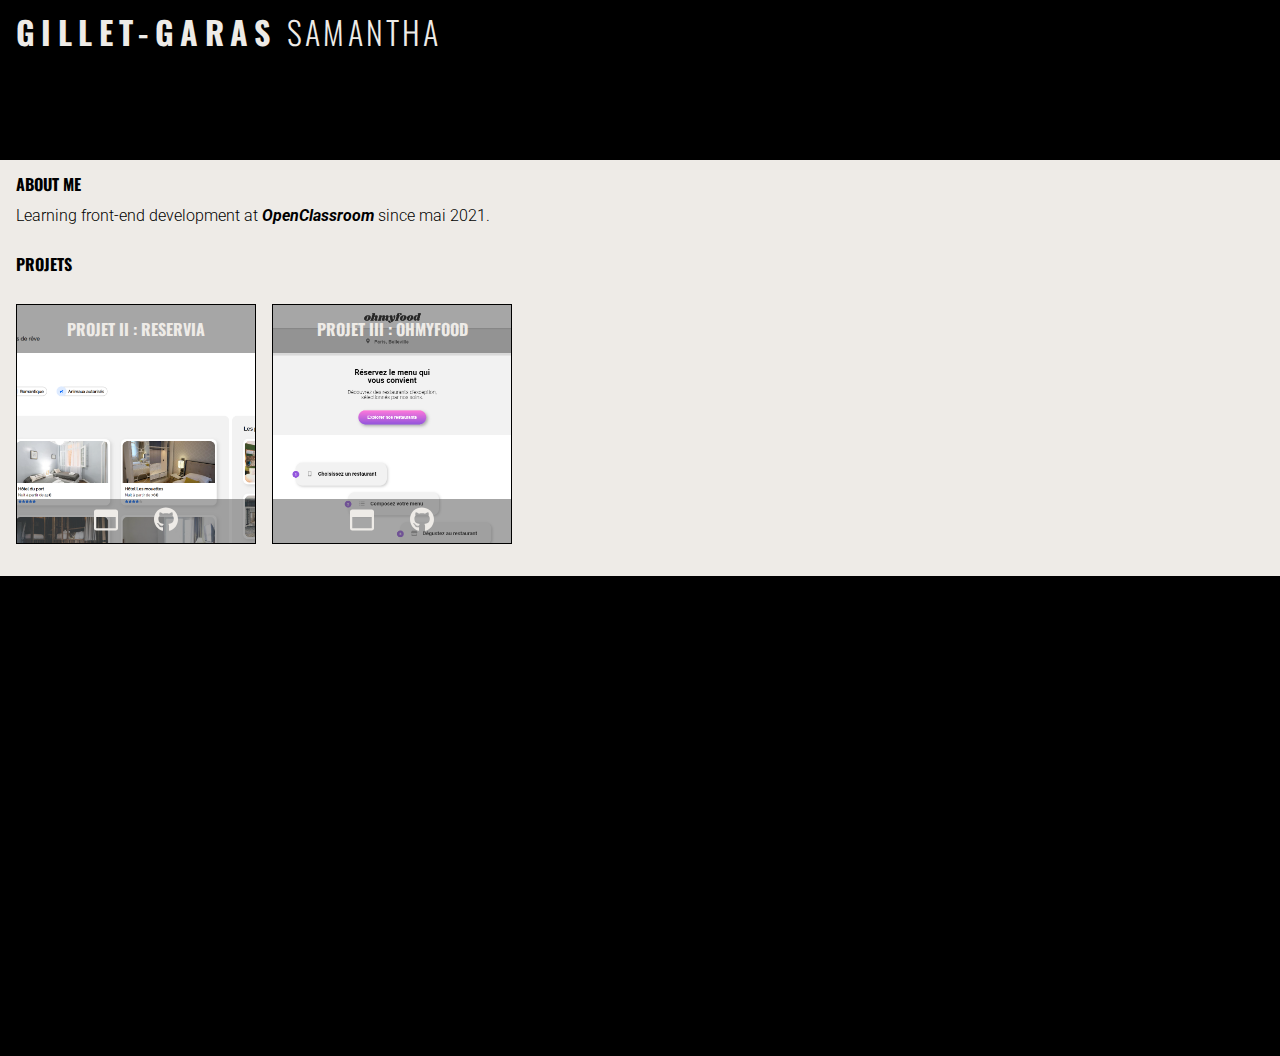
==== index.html @ d6bd5cc9 "beautify" ====
<!DOCTYPE html>
<html lang="en" dir="ltr">

<head>
  <meta charset="utf-8">
  <meta name='theme-color' content='grey' />
  <meta name='viewport' content='width=device-width, initial-scale=1.0' />

  <meta name='keywords' content='front-end, developeur' />
  <meta name='description' content='portfolio' />
  <meta name='author' content='Gillet-Garas Samantha' />

  <link rel='stylesheet' href='css/reset.css' />
  <link rel='stylesheet' href='css/index.css' />
  <link rel='stylesheet' href='css/media-queries.css' />

  <link
    href="https://fonts.googleapis.com/css2?family=Oswald:wght@200;300;400;500;600;700&family=Roboto:ital,wght@0,100;0,300;0,400;0,500;0,700;0,900;1,100;1,300;1,400;1,500;1,700;1,900&display=swap"
    rel="stylesheet">

  <link rel='icon' type='image/svg' href='images/icons/moon-regular.svg' />

  <title>Gillet-Garas Samantha</title>

</head>

<body>
  <header>
    <h1><strong>Gillet-Garas</strong> Samantha</h1>
    <p></p>
  </header>

  <main>
    <h2></h2>
    <section class="about">
      <h3>About me</h3>
      <p>
        Learning front-end development at <a href="https://openclassrooms.com">OpenClassroom</a> since mai 2021.
      </p>

    </section>

    <section class="show">
      <h3>Projets</h3>

      <article class="project">
        <figure class="project__card" id="project2">
          <h4>Projet II : Reservia</h4>
          <img src="images/screenshots/reservia.png" alt="website illustration">
          <figcaption>

            <a href="https://thecatisonthemoon.github.io/GilletGarasSamantha_2_25032021/">

              <!-- SVG page -->
              <svg aria-hidden="true" focusable="false" data-prefix="far" data-icon="window-maximize"
                class="svg-inline--fa fa-window-maximize fa-w-16" role="img" xmlns="http://www.w3.org/2000/svg"
                viewBox="0 0 512 512">
                <path fill="#EEEBE7"
                  d="M464 32H48C21.5 32 0 53.5 0 80v352c0 26.5 21.5 48 48 48h416c26.5 0 48-21.5 48-48V80c0-26.5-21.5-48-48-48zm0 394c0 3.3-2.7 6-6 6H54c-3.3 0-6-2.7-6-6V192h416v234z">
                </path>
              </svg>
            </a>

            <a href="https://github.com/TheCatIsOnTheMoon/GilletGarasSamantha_2_25032021">

              <!-- SVG github -->
              <svg aria-hidden="true" focusable="false" data-prefix="fab" data-icon="github"
                class="svg-inline--fa fa-github fa-w-16" role="img" xmlns="http://www.w3.org/2000/svg"
                viewBox="0 0 496 512">
                <path fill="#EEEBE7"
                  d="M165.9 397.4c0 2-2.3 3.6-5.2 3.6-3.3.3-5.6-1.3-5.6-3.6 0-2 2.3-3.6 5.2-3.6 3-.3 5.6 1.3 5.6 3.6zm-31.1-4.5c-.7 2 1.3 4.3 4.3 4.9 2.6 1 5.6 0 6.2-2s-1.3-4.3-4.3-5.2c-2.6-.7-5.5.3-6.2 2.3zm44.2-1.7c-2.9.7-4.9 2.6-4.6 4.9.3 2 2.9 3.3 5.9 2.6 2.9-.7 4.9-2.6 4.6-4.6-.3-1.9-3-3.2-5.9-2.9zM244.8 8C106.1 8 0 113.3 0 252c0 110.9 69.8 205.8 169.5 239.2 12.8 2.3 17.3-5.6 17.3-12.1 0-6.2-.3-40.4-.3-61.4 0 0-70 15-84.7-29.8 0 0-11.4-29.1-27.8-36.6 0 0-22.9-15.7 1.6-15.4 0 0 24.9 2 38.6 25.8 21.9 38.6 58.6 27.5 72.9 20.9 2.3-16 8.8-27.1 16-33.7-55.9-6.2-112.3-14.3-112.3-110.5 0-27.5 7.6-41.3 23.6-58.9-2.6-6.5-11.1-33.3 2.6-67.9 20.9-6.5 69 27 69 27 20-5.6 41.5-8.5 62.8-8.5s42.8 2.9 62.8 8.5c0 0 48.1-33.6 69-27 13.7 34.7 5.2 61.4 2.6 67.9 16 17.7 25.8 31.5 25.8 58.9 0 96.5-58.9 104.2-114.8 110.5 9.2 7.9 17 22.9 17 46.4 0 33.7-.3 75.4-.3 83.6 0 6.5 4.6 14.4 17.3 12.1C428.2 457.8 496 362.9 496 252 496 113.3 383.5 8 244.8 8zM97.2 352.9c-1.3 1-1 3.3.7 5.2 1.6 1.6 3.9 2.3 5.2 1 1.3-1 1-3.3-.7-5.2-1.6-1.6-3.9-2.3-5.2-1zm-10.8-8.1c-.7 1.3.3 2.9 2.3 3.9 1.6 1 3.6.7 4.3-.7.7-1.3-.3-2.9-2.3-3.9-2-.6-3.6-.3-4.3.7zm32.4 35.6c-1.6 1.3-1 4.3 1.3 6.2 2.3 2.3 5.2 2.6 6.5 1 1.3-1.3.7-4.3-1.3-6.2-2.2-2.3-5.2-2.6-6.5-1zm-11.4-14.7c-1.6 1-1.6 3.6 0 5.9 1.6 2.3 4.3 3.3 5.6 2.3 1.6-1.3 1.6-3.9 0-6.2-1.4-2.3-4-3.3-5.6-2z">
                </path>
              </svg>
            </a>
          </figcaption>
        </figure>

        <figure class="project__card" id="project3">
          <h4>Projet III : Ohmyfood</h4>
          <img src="images/screenshots/ohmyfood.png" alt="website illustration">
          <figcaption>

            <a href="https://thecatisonthemoon.github.io/GilletGarasSamantha_3_15042021/">

              <!-- SVG page -->
              <svg aria-hidden="true" focusable="false" data-prefix="far" data-icon="window-maximize"
                class="svg-inline--fa fa-window-maximize fa-w-16" role="img" xmlns="http://www.w3.org/2000/svg"
                viewBox="0 0 512 512">
                <path fill="#EEEBE7"
                  d="M464 32H48C21.5 32 0 53.5 0 80v352c0 26.5 21.5 48 48 48h416c26.5 0 48-21.5 48-48V80c0-26.5-21.5-48-48-48zm0 394c0 3.3-2.7 6-6 6H54c-3.3 0-6-2.7-6-6V192h416v234z">
                </path>
              </svg>
            </a>

            <a href="https://github.com/TheCatIsOnTheMoon/GilletGarasSamantha_3_15042021">

              <!-- SVG github -->
              <svg aria-hidden="true" focusable="false" data-prefix="fab" data-icon="github"
                class="svg-inline--fa fa-github fa-w-16" role="img" xmlns="http://www.w3.org/2000/svg"
                viewBox="0 0 496 512">
                <path fill="#EEEBE7"
                  d="M165.9 397.4c0 2-2.3 3.6-5.2 3.6-3.3.3-5.6-1.3-5.6-3.6 0-2 2.3-3.6 5.2-3.6 3-.3 5.6 1.3 5.6 3.6zm-31.1-4.5c-.7 2 1.3 4.3 4.3 4.9 2.6 1 5.6 0 6.2-2s-1.3-4.3-4.3-5.2c-2.6-.7-5.5.3-6.2 2.3zm44.2-1.7c-2.9.7-4.9 2.6-4.6 4.9.3 2 2.9 3.3 5.9 2.6 2.9-.7 4.9-2.6 4.6-4.6-.3-1.9-3-3.2-5.9-2.9zM244.8 8C106.1 8 0 113.3 0 252c0 110.9 69.8 205.8 169.5 239.2 12.8 2.3 17.3-5.6 17.3-12.1 0-6.2-.3-40.4-.3-61.4 0 0-70 15-84.7-29.8 0 0-11.4-29.1-27.8-36.6 0 0-22.9-15.7 1.6-15.4 0 0 24.9 2 38.6 25.8 21.9 38.6 58.6 27.5 72.9 20.9 2.3-16 8.8-27.1 16-33.7-55.9-6.2-112.3-14.3-112.3-110.5 0-27.5 7.6-41.3 23.6-58.9-2.6-6.5-11.1-33.3 2.6-67.9 20.9-6.5 69 27 69 27 20-5.6 41.5-8.5 62.8-8.5s42.8 2.9 62.8 8.5c0 0 48.1-33.6 69-27 13.7 34.7 5.2 61.4 2.6 67.9 16 17.7 25.8 31.5 25.8 58.9 0 96.5-58.9 104.2-114.8 110.5 9.2 7.9 17 22.9 17 46.4 0 33.7-.3 75.4-.3 83.6 0 6.5 4.6 14.4 17.3 12.1C428.2 457.8 496 362.9 496 252 496 113.3 383.5 8 244.8 8zM97.2 352.9c-1.3 1-1 3.3.7 5.2 1.6 1.6 3.9 2.3 5.2 1 1.3-1 1-3.3-.7-5.2-1.6-1.6-3.9-2.3-5.2-1zm-10.8-8.1c-.7 1.3.3 2.9 2.3 3.9 1.6 1 3.6.7 4.3-.7.7-1.3-.3-2.9-2.3-3.9-2-.6-3.6-.3-4.3.7zm32.4 35.6c-1.6 1.3-1 4.3 1.3 6.2 2.3 2.3 5.2 2.6 6.5 1 1.3-1.3.7-4.3-1.3-6.2-2.2-2.3-5.2-2.6-6.5-1zm-11.4-14.7c-1.6 1-1.6 3.6 0 5.9 1.6 2.3 4.3 3.3 5.6 2.3 1.6-1.3 1.6-3.9 0-6.2-1.4-2.3-4-3.3-5.6-2z">
                </path>
              </svg>
            </a>
          </figcaption>
        </figure>

      </article>

    </section>
  </main>

  <footer>
    <h3></h3>
    <ul>

    </ul>

  </footer>

</body>

</html>
---- css/index.css ----
/* variables */
:root {
  --color_primary: #FBBD5C;
  --color_secondary: #48665E;
  --color_tertiary: #971C3C;
  --color_background_light: #EEEBE7;
  --color_background_dark: black;
  --color_background_dark--opacity50: hsla(0, 0%, 30%, 0.50);
}

/* BASE */
* {
  box-sizing: border-box !important;
}

html {
  scroll-behavior: smooth;
}

body {
  font-family: 'Roboto', sans-serif;
  font-weight: 300;
  margin: 0;
}

/* HEADER */
header h1 {
  height: 10rem;
  background-color: var(--color_background_dark);
  color: var(--color_background_light);
  font-family: 'Oswald';
  font-weight: 300;
  font-size: 2rem;
  text-transform: uppercase;
  letter-spacing: 0.2rem;
  padding: 1rem;
}

h1 strong {
  font-weight: 900;
  letter-spacing: 0.4rem;
}

/* MAIN */
main {
  background-color: var(--color_background_light);
  padding: 0 1rem;
  height: auto;
}

h3 {
  font-family: 'Oswald';
  font-weight: 900;
  text-transform: uppercase;
  padding: 1rem 0;
}

/* Section 1 - about */
.about a {
  color: var(--color_background_dark);
  font-style: italic;
  font-weight: bold;
}

.about a:hover {
  color: var(--color_tertiary);
}

/* Section 2 - projects */
.show {
  padding: 1rem 0;
}

.project {
  display: flex;
  flex-direction: row;
}

.project__card {
  border: .1rem solid var(--color_background_dark);
  height: 15rem;
  width: 15rem;
  -o-object-fit: cover;
  object-fit: cover;
  position: relative;
  margin: 1rem 0;
}

.project__card+.project__card {
  margin-left: 1rem;
}

.project__card h4,
.project__card img,
.project__card figcaption {
  position: absolute;
}

.project__card h4 {
  font-family: 'Oswald';
  font-weight: 900;
  text-transform: uppercase;
  color: var(--color_background_light);

  padding: 1rem 1rem;

  width: 100%;
  background-color: var(--color_background_dark--opacity50);
  text-align: center;

  z-index: 1;
}

.project__card img {
  height: 100%;
  width: 100%;
  -o-object-fit: cover;
  object-fit: cover;
}

.project__card figcaption {
  width: 100%;
  background-color: var(--color_background_dark--opacity50);
  bottom: 0;
  text-align: center;
}

.project__card svg {
  width: 1.5rem;
  margin: .5rem 1rem;
  cursor: pointer;
  transition: all 0.5s ease-out;
}

.project__card svg:hover {
  transform: scale3d(1.2, 1.2, 1.2);
  transition: all 0.5s ease-out;
}

#project2:hover {
  border: .1rem solid var(--color_primary);
}

#project2:hover>h4,
#project2:hover>figcaption {
  letter-spacing: 0.1rem;
  background-color: var(--color_primary);
  color: var(--color_background_dark);
  transition: all 0.5s ease-out;
}

#project3:hover {
  border: .1rem solid var(--color_tertiary);
}

#project3:hover>h4,
#project3:hover>figcaption {
  letter-spacing: 0.1rem;
  background-color: var(--color_tertiary);
  transition: all 0.5s ease-out;
}


/* FOOTER */
footer {
  height: 30rem;
  background-color: var(--color_background_dark);
}
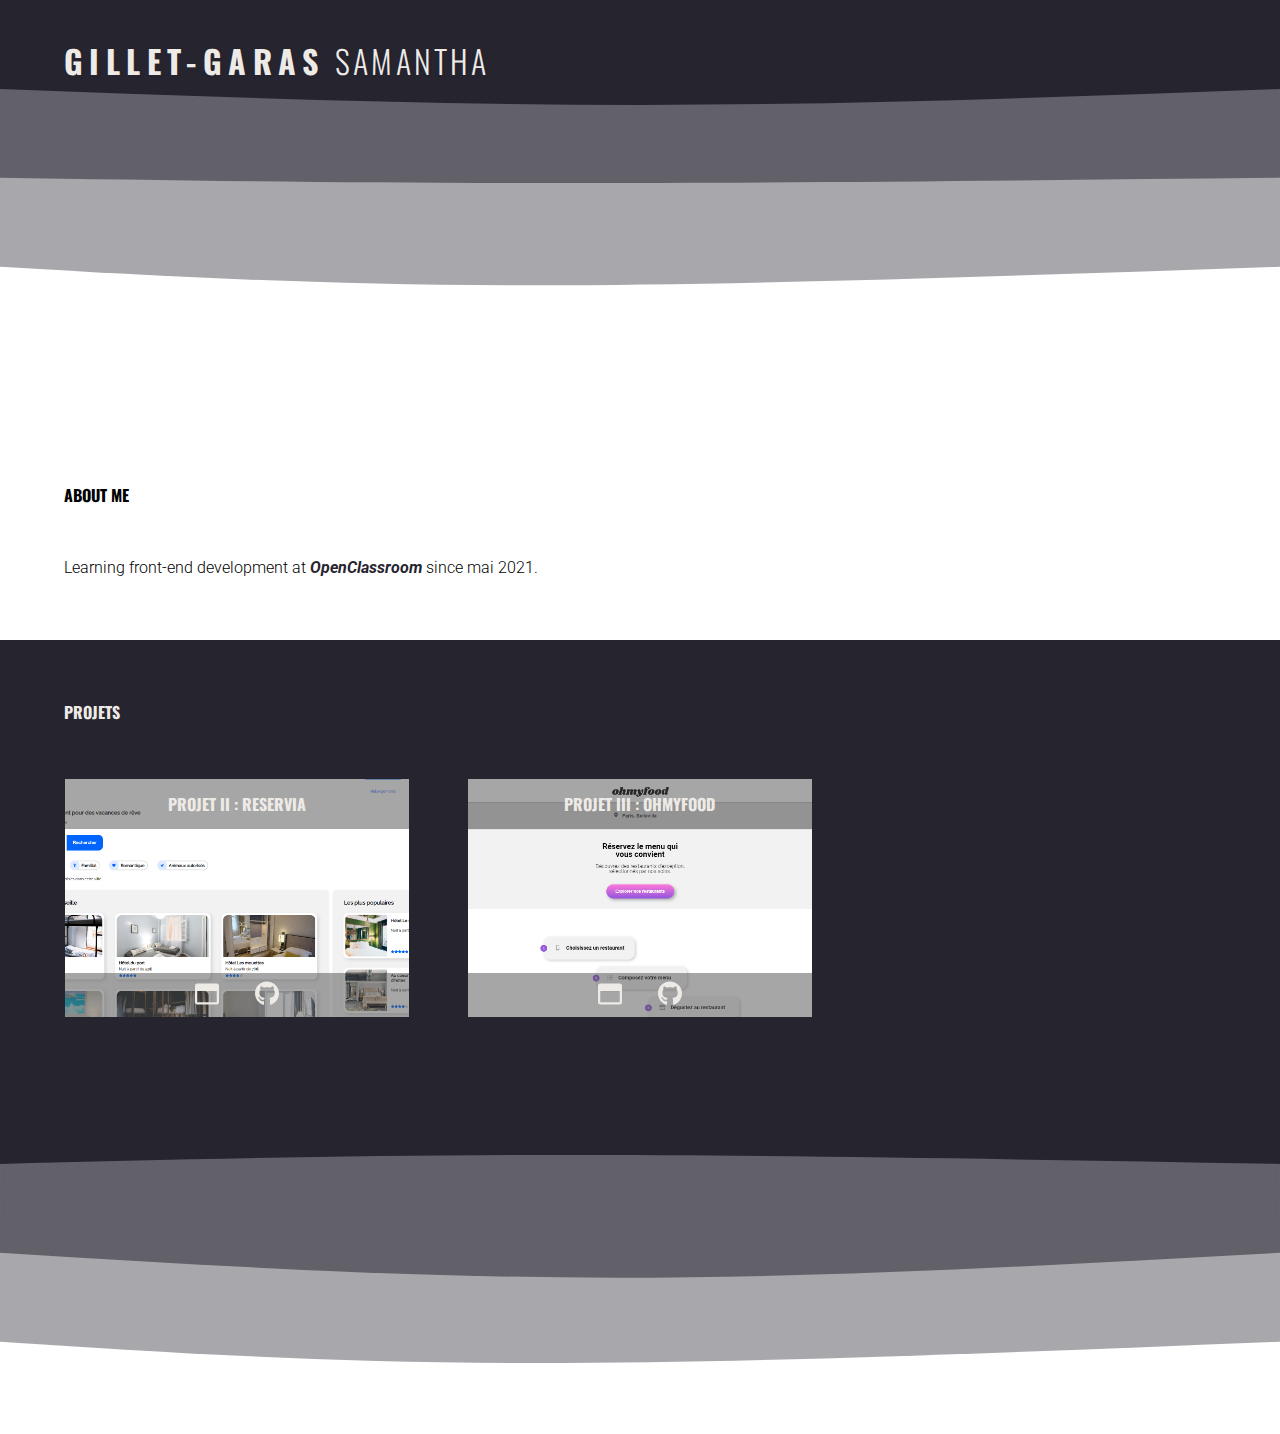
==== commit 887f8d6a: "redesing tests" ====
--- a/index.html
+++ b/index.html
@@ -26,6 +26,10 @@
 
 <body>
   <header>
+
+    <!-- waves1 -->
+    <svg height="100%" width="100%" id="svg" viewBox="0 0 1440 400" xmlns="http://www.w3.org/2000/svg" class="transition duration-300 ease-in-out delay-150"><path d="M 0,400 C 0,400 0,100 0,100 C 301,89.5 602,79 842,79 C 1082,79 1261,89.5 1440,100 C 1440,100 1440,400 1440,400 Z" stroke="none" stroke-width="0" fill="#26242f66" class="transition-all duration-300 ease-in-out delay-150" transform="rotate(-180 720 200)"></path><path d="M 0,400 C 0,400 0,200 0,200 C 281,197 562,194 802,194 C 1042,194 1241,197 1440,200 C 1440,200 1440,400 1440,400 Z" stroke="none" stroke-width="0" fill="#26242f88" class="transition-all duration-300 ease-in-out delay-150" transform="rotate(-180 720 200)"></path><path d="M 0,400 C 0,400 0,300 0,300 C 240,291 480,282 720,282 C 960,282 1200,291 1440,300 C 1440,300 1440,400 1440,400 Z" stroke="none" stroke-width="0" fill="#26242fff" class="transition-all duration-300 ease-in-out delay-150" transform="rotate(-180 720 200)"></path></svg>
+
     <h1><strong>Gillet-Garas</strong> Samantha</h1>
     <p></p>
   </header>
@@ -41,6 +45,7 @@
     </section>
 
     <section class="show">
+
       <h3>Projets</h3>
 
       <article class="project">
@@ -109,13 +114,13 @@
       </article>
 
     </section>
+
+    <!-- waves3 -->
+    <svg height="100%" width="100%" id="svg" viewBox="0 0 1440 400" xmlns="http://www.w3.org/2000/svg" class="transition duration-300 ease-in-out delay-150"><path d="M 0,400 C 0,400 0,100 0,100 C 296.5,88 593,76 833,76 C 1073,76 1256.5,88 1440,100 C 1440,100 1440,400 1440,400 Z" stroke="none" stroke-width="0" fill="#26242f66" class="transition-all duration-300 ease-in-out delay-150" transform="rotate(-180 720 200)"></path><path d="M 0,400 C 0,400 0,200 0,200 C 253,186 506,172 746,172 C 986,172 1213,186 1440,200 C 1440,200 1440,400 1440,400 Z" stroke="none" stroke-width="0" fill="#26242f88" class="transition-all duration-300 ease-in-out delay-150" transform="rotate(-180 720 200)"></path><path d="M 0,400 C 0,400 0,300 0,300 C 283,305 566,310 806,310 C 1046,310 1243,305 1440,300 C 1440,300 1440,400 1440,400 Z" stroke="none" stroke-width="0" fill="#26242fff" class="transition-all duration-300 ease-in-out delay-150" transform="rotate(-180 720 200)"></path></svg>
+
   </main>
 
   <footer>
-    <h3></h3>
-    <ul>
-
-    </ul>
 
   </footer>
 
--- a/css/index.css
+++ b/css/index.css
@@ -3,9 +3,13 @@
   --color_primary: #FBBD5C;
   --color_secondary: #48665E;
   --color_tertiary: #971C3C;
-  --color_background_light: #EEEBE7;
-  --color_background_dark: black;
-  --color_background_dark--opacity50: hsla(0, 0%, 30%, 0.50);
+
+  --color_font--light: #EEEBE7;
+  --color_font--dark:#26242F;
+  
+  --color_background--light: #EEEBE7;
+  --color_background--dark: #26242F;
+  --color_background--dark--opacity50: #4d4d4d80;
 }
 
 /* BASE */
@@ -23,17 +27,38 @@
   margin: 0;
 }
 
+/* General Margins & Paddings */
+header h1,
+.about,
+.show h3,
+.project {
+  padding-left: 5%;
+  padding-right: 5%;
+}
+
+.about,
+.show {
+  padding-top: 5%;
+  margin-top: 5%;
+}
+
+.about h3 {
+  padding-bottom: 5%;
+  }
+
 /* HEADER */
 header h1 {
-  height: 10rem;
-  background-color: var(--color_background_dark);
-  color: var(--color_background_light);
+  height: 10%;
+  color: var(--color_font--light);
   font-family: 'Oswald';
   font-weight: 300;
   font-size: 2rem;
+  text-shadow: 1px 1px 2px var(--color_font--dark);
   text-transform: uppercase;
   letter-spacing: 0.2rem;
-  padding: 1rem;
+
+  position: absolute;
+  top: 5%;
 }
 
 h1 strong {
@@ -43,21 +68,18 @@
 
 /* MAIN */
 main {
-  background-color: var(--color_background_light);
-  padding: 0 1rem;
-  height: auto;
 }
 
 h3 {
   font-family: 'Oswald';
   font-weight: 900;
   text-transform: uppercase;
-  padding: 1rem 0;
 }
 
 /* Section 1 - about */
+
 .about a {
-  color: var(--color_background_dark);
+  color: var(--color_font--dark);
   font-style: italic;
   font-weight: bold;
 }
@@ -68,7 +90,8 @@
 
 /* Section 2 - projects */
 .show {
-  padding: 1rem 0;
+  background-color: var(--color_background--dark);
+  color: var(--color_font--light);
 }
 
 .project {
@@ -77,17 +100,17 @@
 }
 
 .project__card {
-  border: .1rem solid var(--color_background_dark);
+  border: .1rem solid var(--color_background--dark);
   height: 15rem;
-  width: 15rem;
+  width: 30%;
   -o-object-fit: cover;
   object-fit: cover;
   position: relative;
-  margin: 1rem 0;
+  margin: 5% 0;
 }
 
 .project__card+.project__card {
-  margin-left: 1rem;
+  margin-left: 5%;
 }
 
 .project__card h4,
@@ -100,12 +123,12 @@
   font-family: 'Oswald';
   font-weight: 900;
   text-transform: uppercase;
-  color: var(--color_background_light);
+  color: var(--color_font--light);
 
-  padding: 1rem 1rem;
+  padding: 5%;
 
   width: 100%;
-  background-color: var(--color_background_dark--opacity50);
+  background-color: var(--color_background--dark--opacity50);
   text-align: center;
 
   z-index: 1;
@@ -120,7 +143,7 @@
 
 .project__card figcaption {
   width: 100%;
-  background-color: var(--color_background_dark--opacity50);
+  background-color: var(--color_background--dark--opacity50);
   bottom: 0;
   text-align: center;
 }
@@ -145,7 +168,7 @@
 #project2:hover>figcaption {
   letter-spacing: 0.1rem;
   background-color: var(--color_primary);
-  color: var(--color_background_dark);
+  color: var(--color_background--dark);
   transition: all 0.5s ease-out;
 }
 
@@ -163,6 +186,5 @@
 
 /* FOOTER */
 footer {
-  height: 30rem;
-  background-color: var(--color_background_dark);
+  
 }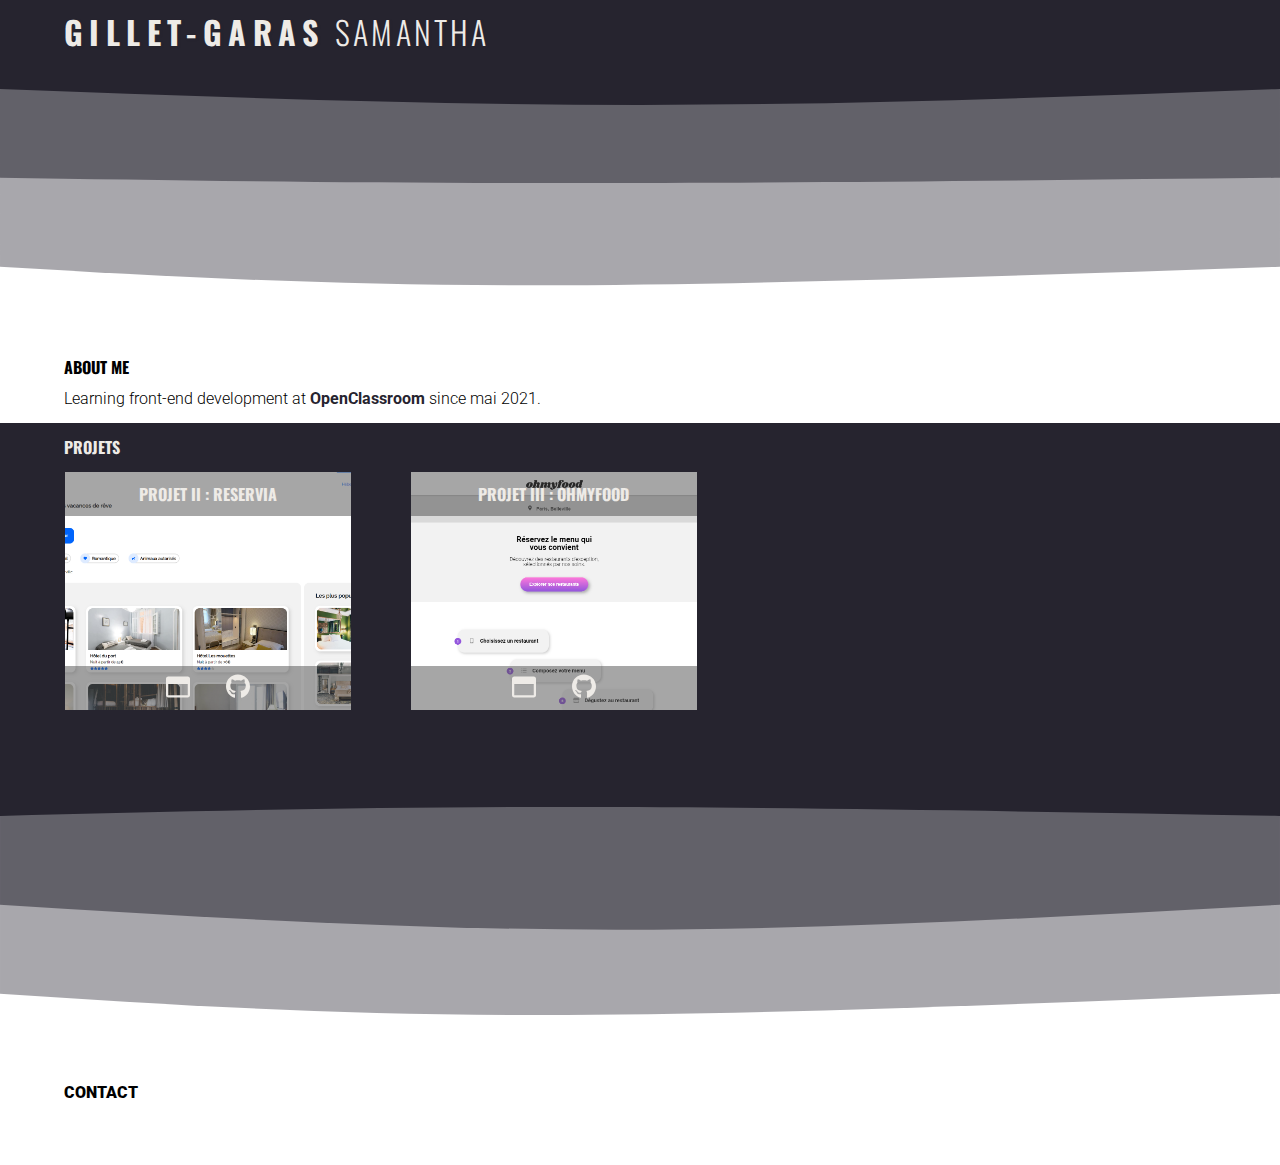
==== commit a6562e21: "text-shadows" ====
--- a/index.html
+++ b/index.html
@@ -121,7 +121,9 @@
   </main>
 
   <footer>
-
+    <ul>
+      <li><a href="http://" target="_blank" rel="noopener noreferrer">Contact</a></li>
+    </ul>
   </footer>
 
 </body>
--- a/css/index.css
+++ b/css/index.css
@@ -31,20 +31,11 @@
 header h1,
 .about,
 .show h3,
-.project {
+.project,
+footer ul {
   padding-left: 5%;
   padding-right: 5%;
 }
-
-.about,
-.show {
-  padding-top: 5%;
-  margin-top: 5%;
-}
-
-.about h3 {
-  padding-bottom: 5%;
-  }
 
 /* HEADER */
 header h1 {
@@ -58,7 +49,7 @@
   letter-spacing: 0.2rem;
 
   position: absolute;
-  top: 5%;
+  top: 1rem;
 }
 
 h1 strong {
@@ -77,36 +68,46 @@
 }
 
 /* Section 1 - about */
+.about {
+  padding-bottom: 1rem;
+}
+
+.about h3 {
+  padding-bottom: 1rem;
+  }
 
 .about a {
   color: var(--color_font--dark);
-  font-style: italic;
   font-weight: bold;
 }
 
 .about a:hover {
-  color: var(--color_tertiary);
+  color: var(--color_font--light);
+  text-shadow: 1px 1px 2px var(--color_font--dark);
 }
 
 /* Section 2 - projects */
 .show {
   background-color: var(--color_background--dark);
   color: var(--color_font--light);
+
+  padding-top: 1rem;
 }
 
 .project {
   display: flex;
   flex-direction: row;
+  flex-wrap: wrap;
 }
 
 .project__card {
   border: .1rem solid var(--color_background--dark);
   height: 15rem;
-  width: 30%;
+  width: 25%;
   -o-object-fit: cover;
   object-fit: cover;
   position: relative;
-  margin: 5% 0;
+  margin: 1rem 0;
 }
 
 .project__card+.project__card {
@@ -168,7 +169,7 @@
 #project2:hover>figcaption {
   letter-spacing: 0.1rem;
   background-color: var(--color_primary);
-  color: var(--color_background--dark);
+  text-shadow: 1px 1px 2px var(--color_font--dark);
   transition: all 0.5s ease-out;
 }
 
@@ -180,11 +181,19 @@
 #project3:hover>figcaption {
   letter-spacing: 0.1rem;
   background-color: var(--color_tertiary);
+  text-shadow: 1px 1px 2px var(--color_font--dark);
   transition: all 0.5s ease-out;
 }
 
 
 /* FOOTER */
-footer {
-  
+footer ul {
+  text-transform: uppercase;
+  padding-bottom: 5%;
+  font-weight: 900;
+}
+
+footer a:hover {
+  color: var(--color_font--light);
+  text-shadow: 1px 1px 2px var(--color_font--dark);
 }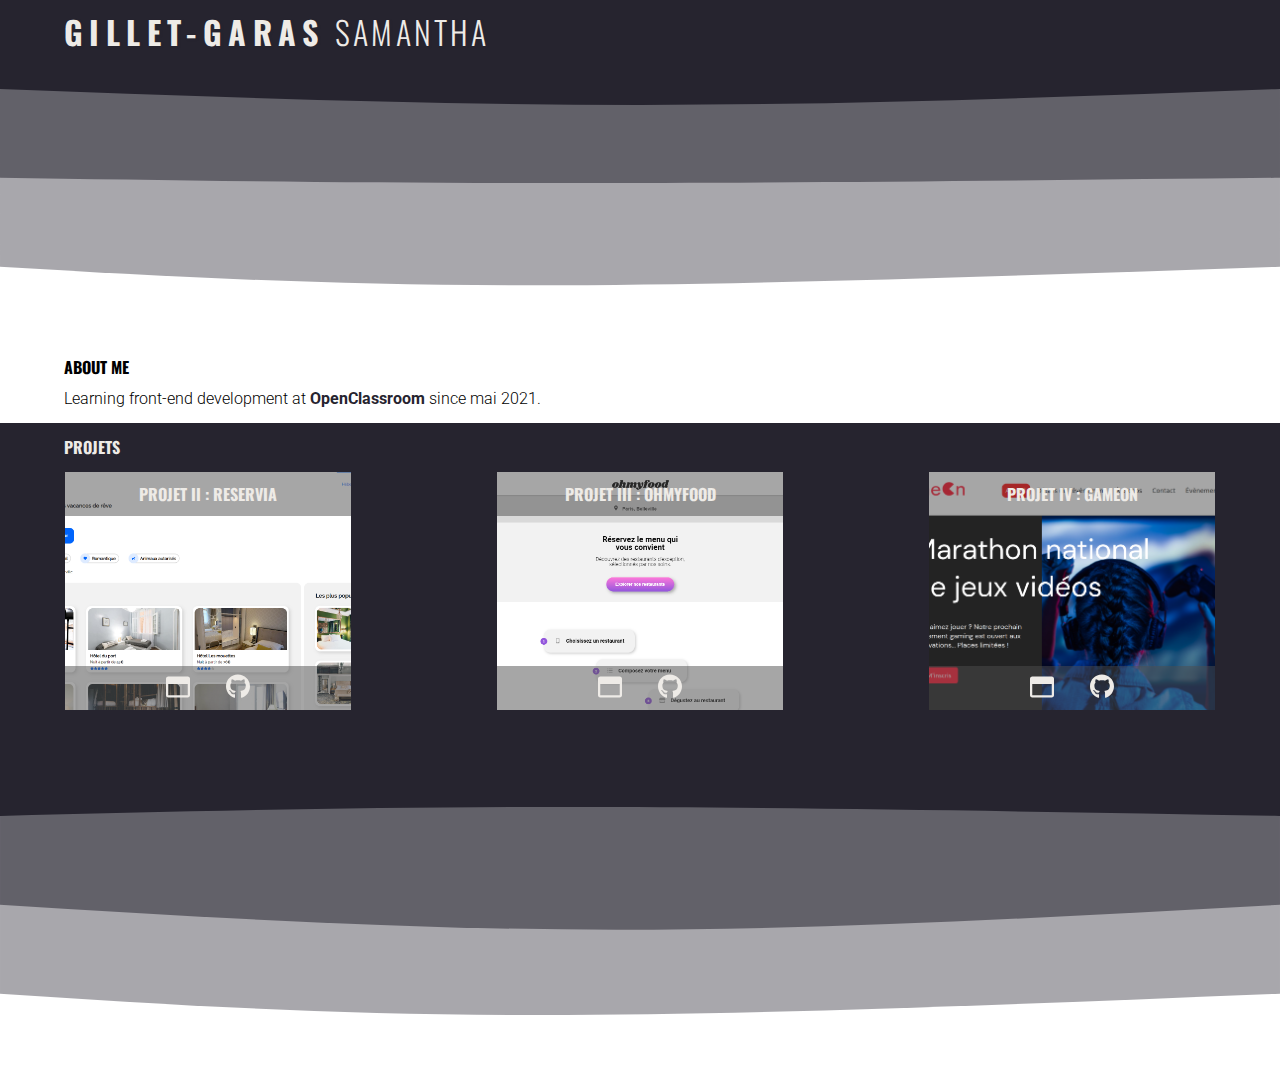
==== commit 4a94172e: "add projet4" ====
--- a/index.html
+++ b/index.html
@@ -28,7 +28,11 @@
   <header>
 
     <!-- waves1 -->
-    <svg height="100%" width="100%" id="svg" viewBox="0 0 1440 400" xmlns="http://www.w3.org/2000/svg" class="transition duration-300 ease-in-out delay-150"><path d="M 0,400 C 0,400 0,100 0,100 C 301,89.5 602,79 842,79 C 1082,79 1261,89.5 1440,100 C 1440,100 1440,400 1440,400 Z" stroke="none" stroke-width="0" fill="#26242f66" class="transition-all duration-300 ease-in-out delay-150" transform="rotate(-180 720 200)"></path><path d="M 0,400 C 0,400 0,200 0,200 C 281,197 562,194 802,194 C 1042,194 1241,197 1440,200 C 1440,200 1440,400 1440,400 Z" stroke="none" stroke-width="0" fill="#26242f88" class="transition-all duration-300 ease-in-out delay-150" transform="rotate(-180 720 200)"></path><path d="M 0,400 C 0,400 0,300 0,300 C 240,291 480,282 720,282 C 960,282 1200,291 1440,300 C 1440,300 1440,400 1440,400 Z" stroke="none" stroke-width="0" fill="#26242fff" class="transition-all duration-300 ease-in-out delay-150" transform="rotate(-180 720 200)"></path></svg>
+    <svg height="100%" width="100%" id="svg" viewBox="0 0 1440 400" xmlns="http://www.w3.org/2000/svg" class="transition duration-300 ease-in-out delay-150">
+    	<path d="M 0,400 C 0,400 0,100 0,100 C 301,89.5 602,79 842,79 C 1082,79 1261,89.5 1440,100 C 1440,100 1440,400 1440,400 Z" stroke="none" stroke-width="0" fill="#26242f66" class="transition-all duration-300 ease-in-out delay-150" transform="rotate(-180 720 200)"></path>
+    	<path d="M 0,400 C 0,400 0,200 0,200 C 281,197 562,194 802,194 C 1042,194 1241,197 1440,200 C 1440,200 1440,400 1440,400 Z" stroke="none" stroke-width="0" fill="#26242f88" class="transition-all duration-300 ease-in-out delay-150" transform="rotate(-180 720 200)"></path>
+    	<path d="M 0,400 C 0,400 0,300 0,300 C 240,291 480,282 720,282 C 960,282 1200,291 1440,300 C 1440,300 1440,400 1440,400 Z" stroke="none" stroke-width="0" fill="#26242fff" class="transition-all duration-300 ease-in-out delay-150" transform="rotate(-180 720 200)"></path>
+    </svg>
 
     <h1><strong>Gillet-Garas</strong> Samantha</h1>
     <p></p>
@@ -111,19 +115,51 @@
           </figcaption>
         </figure>
 
+        <figure class="project__card" id="project4">
+          <h4>Projet IV : GameOn</h4>
+          <img src="images/screenshots/gameon.png" alt="website illustration">
+          <figcaption>
+
+            <a href="https://thecatisonthemoon.github.io/GameOn-website-FR/">
+
+              <!-- SVG page -->
+              <svg aria-hidden="true" focusable="false" data-prefix="far" data-icon="window-maximize"
+                class="svg-inline--fa fa-window-maximize fa-w-16" role="img" xmlns="http://www.w3.org/2000/svg"
+                viewBox="0 0 512 512">
+                <path fill="#EEEBE7"
+                  d="M464 32H48C21.5 32 0 53.5 0 80v352c0 26.5 21.5 48 48 48h416c26.5 0 48-21.5 48-48V80c0-26.5-21.5-48-48-48zm0 394c0 3.3-2.7 6-6 6H54c-3.3 0-6-2.7-6-6V192h416v234z">
+                </path>
+              </svg>
+            </a>
+
+            <a href="https://github.com/TheCatIsOnTheMoon/GameOn-website-FR">
+
+              <!-- SVG github -->
+              <svg aria-hidden="true" focusable="false" data-prefix="fab" data-icon="github"
+                class="svg-inline--fa fa-github fa-w-16" role="img" xmlns="http://www.w3.org/2000/svg"
+                viewBox="0 0 496 512">
+                <path fill="#EEEBE7"
+                  d="M165.9 397.4c0 2-2.3 3.6-5.2 3.6-3.3.3-5.6-1.3-5.6-3.6 0-2 2.3-3.6 5.2-3.6 3-.3 5.6 1.3 5.6 3.6zm-31.1-4.5c-.7 2 1.3 4.3 4.3 4.9 2.6 1 5.6 0 6.2-2s-1.3-4.3-4.3-5.2c-2.6-.7-5.5.3-6.2 2.3zm44.2-1.7c-2.9.7-4.9 2.6-4.6 4.9.3 2 2.9 3.3 5.9 2.6 2.9-.7 4.9-2.6 4.6-4.6-.3-1.9-3-3.2-5.9-2.9zM244.8 8C106.1 8 0 113.3 0 252c0 110.9 69.8 205.8 169.5 239.2 12.8 2.3 17.3-5.6 17.3-12.1 0-6.2-.3-40.4-.3-61.4 0 0-70 15-84.7-29.8 0 0-11.4-29.1-27.8-36.6 0 0-22.9-15.7 1.6-15.4 0 0 24.9 2 38.6 25.8 21.9 38.6 58.6 27.5 72.9 20.9 2.3-16 8.8-27.1 16-33.7-55.9-6.2-112.3-14.3-112.3-110.5 0-27.5 7.6-41.3 23.6-58.9-2.6-6.5-11.1-33.3 2.6-67.9 20.9-6.5 69 27 69 27 20-5.6 41.5-8.5 62.8-8.5s42.8 2.9 62.8 8.5c0 0 48.1-33.6 69-27 13.7 34.7 5.2 61.4 2.6 67.9 16 17.7 25.8 31.5 25.8 58.9 0 96.5-58.9 104.2-114.8 110.5 9.2 7.9 17 22.9 17 46.4 0 33.7-.3 75.4-.3 83.6 0 6.5 4.6 14.4 17.3 12.1C428.2 457.8 496 362.9 496 252 496 113.3 383.5 8 244.8 8zM97.2 352.9c-1.3 1-1 3.3.7 5.2 1.6 1.6 3.9 2.3 5.2 1 1.3-1 1-3.3-.7-5.2-1.6-1.6-3.9-2.3-5.2-1zm-10.8-8.1c-.7 1.3.3 2.9 2.3 3.9 1.6 1 3.6.7 4.3-.7.7-1.3-.3-2.9-2.3-3.9-2-.6-3.6-.3-4.3.7zm32.4 35.6c-1.6 1.3-1 4.3 1.3 6.2 2.3 2.3 5.2 2.6 6.5 1 1.3-1.3.7-4.3-1.3-6.2-2.2-2.3-5.2-2.6-6.5-1zm-11.4-14.7c-1.6 1-1.6 3.6 0 5.9 1.6 2.3 4.3 3.3 5.6 2.3 1.6-1.3 1.6-3.9 0-6.2-1.4-2.3-4-3.3-5.6-2z">
+                </path>
+              </svg>
+            </a>
+          </figcaption>
+        </figure>
+
       </article>
 
     </section>
 
     <!-- waves3 -->
-    <svg height="100%" width="100%" id="svg" viewBox="0 0 1440 400" xmlns="http://www.w3.org/2000/svg" class="transition duration-300 ease-in-out delay-150"><path d="M 0,400 C 0,400 0,100 0,100 C 296.5,88 593,76 833,76 C 1073,76 1256.5,88 1440,100 C 1440,100 1440,400 1440,400 Z" stroke="none" stroke-width="0" fill="#26242f66" class="transition-all duration-300 ease-in-out delay-150" transform="rotate(-180 720 200)"></path><path d="M 0,400 C 0,400 0,200 0,200 C 253,186 506,172 746,172 C 986,172 1213,186 1440,200 C 1440,200 1440,400 1440,400 Z" stroke="none" stroke-width="0" fill="#26242f88" class="transition-all duration-300 ease-in-out delay-150" transform="rotate(-180 720 200)"></path><path d="M 0,400 C 0,400 0,300 0,300 C 283,305 566,310 806,310 C 1046,310 1243,305 1440,300 C 1440,300 1440,400 1440,400 Z" stroke="none" stroke-width="0" fill="#26242fff" class="transition-all duration-300 ease-in-out delay-150" transform="rotate(-180 720 200)"></path></svg>
+    <svg height="100%" width="100%" id="svg" viewBox="0 0 1440 400" xmlns="http://www.w3.org/2000/svg" class="transition duration-300 ease-in-out delay-150">
+    	<path d="M 0,400 C 0,400 0,100 0,100 C 296.5,88 593,76 833,76 C 1073,76 1256.5,88 1440,100 C 1440,100 1440,400 1440,400 Z" stroke="none" stroke-width="0" fill="#26242f66" class="transition-all duration-300 ease-in-out delay-150" transform="rotate(-180 720 200)"></path>
+    	<path d="M 0,400 C 0,400 0,200 0,200 C 253,186 506,172 746,172 C 986,172 1213,186 1440,200 C 1440,200 1440,400 1440,400 Z" stroke="none" stroke-width="0" fill="#26242f88" class="transition-all duration-300 ease-in-out delay-150" transform="rotate(-180 720 200)"></path>
+    	<path d="M 0,400 C 0,400 0,300 0,300 C 283,305 566,310 806,310 C 1046,310 1243,305 1440,300 C 1440,300 1440,400 1440,400 Z" stroke="none" stroke-width="0" fill="#26242fff" class="transition-all duration-300 ease-in-out delay-150" transform="rotate(-180 720 200)"></path>
+    </svg>
 
   </main>
 
   <footer>
-    <ul>
-      <li><a href="http://" target="_blank" rel="noopener noreferrer">Contact</a></li>
-    </ul>
   </footer>
 
 </body>
--- a/css/index.css
+++ b/css/index.css
@@ -58,8 +58,6 @@
 }
 
 /* MAIN */
-main {
-}
 
 h3 {
   font-family: 'Oswald';
@@ -98,6 +96,7 @@
   display: flex;
   flex-direction: row;
   flex-wrap: wrap;
+  justify-content: space-between;
 }
 
 .project__card {
@@ -110,9 +109,9 @@
   margin: 1rem 0;
 }
 
-.project__card+.project__card {
+/* .project__card+.project__card {
   margin-left: 5%;
-}
+} */
 
 .project__card h4,
 .project__card img,
@@ -174,12 +173,24 @@
 }
 
 #project3:hover {
-  border: .1rem solid var(--color_tertiary);
+  border: .1rem solid var(--color_secondary);
 }
 
 #project3:hover>h4,
 #project3:hover>figcaption {
   letter-spacing: 0.1rem;
+  background-color: var(--color_secondary);
+  text-shadow: 1px 1px 2px var(--color_font--dark);
+  transition: all 0.5s ease-out;
+}
+
+#project4:hover {
+  border: .1rem solid var(--color_tertiary);
+}
+
+#project4:hover>h4,
+#project4:hover>figcaption {
+  letter-spacing: 0.1rem;
   background-color: var(--color_tertiary);
   text-shadow: 1px 1px 2px var(--color_font--dark);
   transition: all 0.5s ease-out;
--- a/css/media-queries.css
+++ b/css/media-queries.css
@@ -0,0 +1,7 @@
+@media screen and (max-width: 992px) {
+
+  .project__card {
+    height: 13rem;
+    width: 45%;
+  }
+}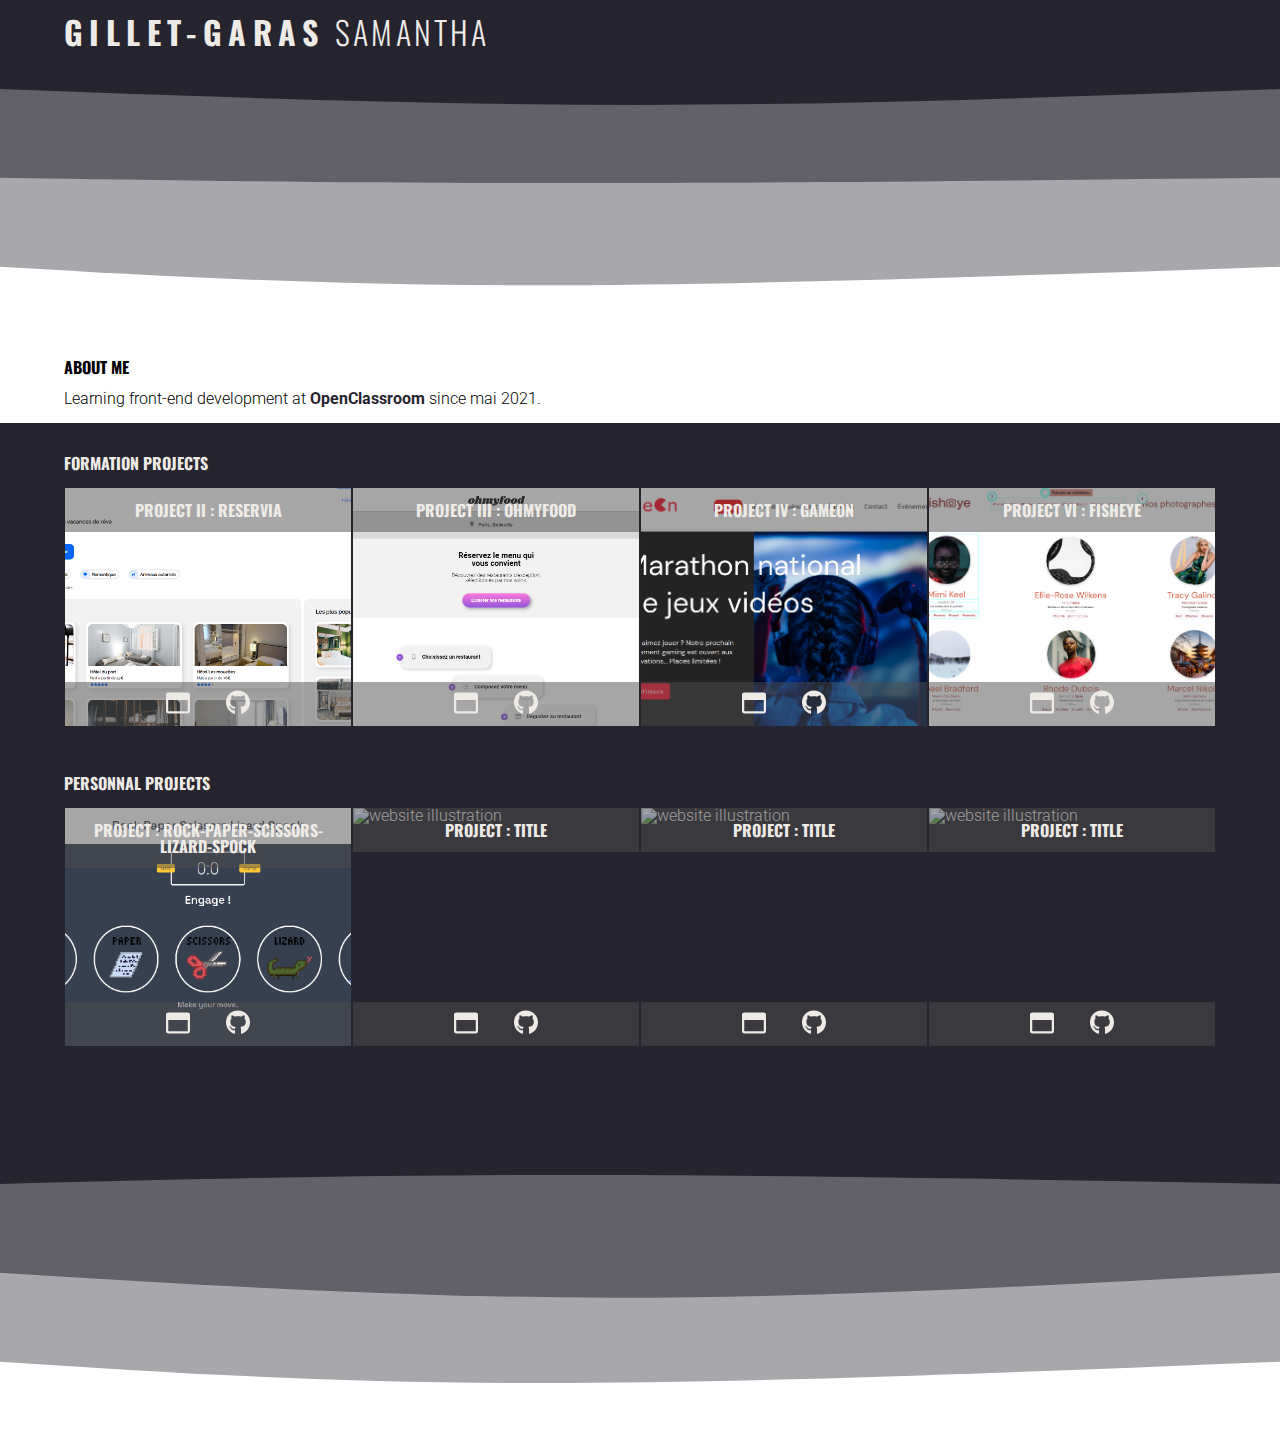
==== commit 34123a30: "add project 6 and personnal projects" ====
--- a/index.html
+++ b/index.html
@@ -1,167 +1,508 @@
 <!DOCTYPE html>
 <html lang="en" dir="ltr">
-
-<head>
-  <meta charset="utf-8">
-  <meta name='theme-color' content='grey' />
-  <meta name='viewport' content='width=device-width, initial-scale=1.0' />
-
-  <meta name='keywords' content='front-end, developeur' />
-  <meta name='description' content='portfolio' />
-  <meta name='author' content='Gillet-Garas Samantha' />
-
-  <link rel='stylesheet' href='css/reset.css' />
-  <link rel='stylesheet' href='css/index.css' />
-  <link rel='stylesheet' href='css/media-queries.css' />
-
-  <link
-    href="https://fonts.googleapis.com/css2?family=Oswald:wght@200;300;400;500;600;700&family=Roboto:ital,wght@0,100;0,300;0,400;0,500;0,700;0,900;1,100;1,300;1,400;1,500;1,700;1,900&display=swap"
-    rel="stylesheet">
-
-  <link rel='icon' type='image/svg' href='images/icons/moon-regular.svg' />
-
-  <title>Gillet-Garas Samantha</title>
-
-</head>
-
-<body>
-  <header>
-
-    <!-- waves1 -->
-    <svg height="100%" width="100%" id="svg" viewBox="0 0 1440 400" xmlns="http://www.w3.org/2000/svg" class="transition duration-300 ease-in-out delay-150">
-    	<path d="M 0,400 C 0,400 0,100 0,100 C 301,89.5 602,79 842,79 C 1082,79 1261,89.5 1440,100 C 1440,100 1440,400 1440,400 Z" stroke="none" stroke-width="0" fill="#26242f66" class="transition-all duration-300 ease-in-out delay-150" transform="rotate(-180 720 200)"></path>
-    	<path d="M 0,400 C 0,400 0,200 0,200 C 281,197 562,194 802,194 C 1042,194 1241,197 1440,200 C 1440,200 1440,400 1440,400 Z" stroke="none" stroke-width="0" fill="#26242f88" class="transition-all duration-300 ease-in-out delay-150" transform="rotate(-180 720 200)"></path>
-    	<path d="M 0,400 C 0,400 0,300 0,300 C 240,291 480,282 720,282 C 960,282 1200,291 1440,300 C 1440,300 1440,400 1440,400 Z" stroke="none" stroke-width="0" fill="#26242fff" class="transition-all duration-300 ease-in-out delay-150" transform="rotate(-180 720 200)"></path>
-    </svg>
-
-    <h1><strong>Gillet-Garas</strong> Samantha</h1>
-    <p></p>
-  </header>
-
-  <main>
-    <h2></h2>
-    <section class="about">
-      <h3>About me</h3>
-      <p>
-        Learning front-end development at <a href="https://openclassrooms.com">OpenClassroom</a> since mai 2021.
-      </p>
-
-    </section>
-
-    <section class="show">
-
-      <h3>Projets</h3>
-
-      <article class="project">
-        <figure class="project__card" id="project2">
-          <h4>Projet II : Reservia</h4>
-          <img src="images/screenshots/reservia.png" alt="website illustration">
-          <figcaption>
-
-            <a href="https://thecatisonthemoon.github.io/GilletGarasSamantha_2_25032021/">
-
-              <!-- SVG page -->
-              <svg aria-hidden="true" focusable="false" data-prefix="far" data-icon="window-maximize"
-                class="svg-inline--fa fa-window-maximize fa-w-16" role="img" xmlns="http://www.w3.org/2000/svg"
-                viewBox="0 0 512 512">
-                <path fill="#EEEBE7"
-                  d="M464 32H48C21.5 32 0 53.5 0 80v352c0 26.5 21.5 48 48 48h416c26.5 0 48-21.5 48-48V80c0-26.5-21.5-48-48-48zm0 394c0 3.3-2.7 6-6 6H54c-3.3 0-6-2.7-6-6V192h416v234z">
-                </path>
-              </svg>
-            </a>
-
-            <a href="https://github.com/TheCatIsOnTheMoon/GilletGarasSamantha_2_25032021">
-
-              <!-- SVG github -->
-              <svg aria-hidden="true" focusable="false" data-prefix="fab" data-icon="github"
-                class="svg-inline--fa fa-github fa-w-16" role="img" xmlns="http://www.w3.org/2000/svg"
-                viewBox="0 0 496 512">
-                <path fill="#EEEBE7"
-                  d="M165.9 397.4c0 2-2.3 3.6-5.2 3.6-3.3.3-5.6-1.3-5.6-3.6 0-2 2.3-3.6 5.2-3.6 3-.3 5.6 1.3 5.6 3.6zm-31.1-4.5c-.7 2 1.3 4.3 4.3 4.9 2.6 1 5.6 0 6.2-2s-1.3-4.3-4.3-5.2c-2.6-.7-5.5.3-6.2 2.3zm44.2-1.7c-2.9.7-4.9 2.6-4.6 4.9.3 2 2.9 3.3 5.9 2.6 2.9-.7 4.9-2.6 4.6-4.6-.3-1.9-3-3.2-5.9-2.9zM244.8 8C106.1 8 0 113.3 0 252c0 110.9 69.8 205.8 169.5 239.2 12.8 2.3 17.3-5.6 17.3-12.1 0-6.2-.3-40.4-.3-61.4 0 0-70 15-84.7-29.8 0 0-11.4-29.1-27.8-36.6 0 0-22.9-15.7 1.6-15.4 0 0 24.9 2 38.6 25.8 21.9 38.6 58.6 27.5 72.9 20.9 2.3-16 8.8-27.1 16-33.7-55.9-6.2-112.3-14.3-112.3-110.5 0-27.5 7.6-41.3 23.6-58.9-2.6-6.5-11.1-33.3 2.6-67.9 20.9-6.5 69 27 69 27 20-5.6 41.5-8.5 62.8-8.5s42.8 2.9 62.8 8.5c0 0 48.1-33.6 69-27 13.7 34.7 5.2 61.4 2.6 67.9 16 17.7 25.8 31.5 25.8 58.9 0 96.5-58.9 104.2-114.8 110.5 9.2 7.9 17 22.9 17 46.4 0 33.7-.3 75.4-.3 83.6 0 6.5 4.6 14.4 17.3 12.1C428.2 457.8 496 362.9 496 252 496 113.3 383.5 8 244.8 8zM97.2 352.9c-1.3 1-1 3.3.7 5.2 1.6 1.6 3.9 2.3 5.2 1 1.3-1 1-3.3-.7-5.2-1.6-1.6-3.9-2.3-5.2-1zm-10.8-8.1c-.7 1.3.3 2.9 2.3 3.9 1.6 1 3.6.7 4.3-.7.7-1.3-.3-2.9-2.3-3.9-2-.6-3.6-.3-4.3.7zm32.4 35.6c-1.6 1.3-1 4.3 1.3 6.2 2.3 2.3 5.2 2.6 6.5 1 1.3-1.3.7-4.3-1.3-6.2-2.2-2.3-5.2-2.6-6.5-1zm-11.4-14.7c-1.6 1-1.6 3.6 0 5.9 1.6 2.3 4.3 3.3 5.6 2.3 1.6-1.3 1.6-3.9 0-6.2-1.4-2.3-4-3.3-5.6-2z">
-                </path>
-              </svg>
-            </a>
-          </figcaption>
-        </figure>
-
-        <figure class="project__card" id="project3">
-          <h4>Projet III : Ohmyfood</h4>
-          <img src="images/screenshots/ohmyfood.png" alt="website illustration">
-          <figcaption>
-
-            <a href="https://thecatisonthemoon.github.io/GilletGarasSamantha_3_15042021/">
-
-              <!-- SVG page -->
-              <svg aria-hidden="true" focusable="false" data-prefix="far" data-icon="window-maximize"
-                class="svg-inline--fa fa-window-maximize fa-w-16" role="img" xmlns="http://www.w3.org/2000/svg"
-                viewBox="0 0 512 512">
-                <path fill="#EEEBE7"
-                  d="M464 32H48C21.5 32 0 53.5 0 80v352c0 26.5 21.5 48 48 48h416c26.5 0 48-21.5 48-48V80c0-26.5-21.5-48-48-48zm0 394c0 3.3-2.7 6-6 6H54c-3.3 0-6-2.7-6-6V192h416v234z">
-                </path>
-              </svg>
-            </a>
-
-            <a href="https://github.com/TheCatIsOnTheMoon/GilletGarasSamantha_3_15042021">
-
-              <!-- SVG github -->
-              <svg aria-hidden="true" focusable="false" data-prefix="fab" data-icon="github"
-                class="svg-inline--fa fa-github fa-w-16" role="img" xmlns="http://www.w3.org/2000/svg"
-                viewBox="0 0 496 512">
-                <path fill="#EEEBE7"
-                  d="M165.9 397.4c0 2-2.3 3.6-5.2 3.6-3.3.3-5.6-1.3-5.6-3.6 0-2 2.3-3.6 5.2-3.6 3-.3 5.6 1.3 5.6 3.6zm-31.1-4.5c-.7 2 1.3 4.3 4.3 4.9 2.6 1 5.6 0 6.2-2s-1.3-4.3-4.3-5.2c-2.6-.7-5.5.3-6.2 2.3zm44.2-1.7c-2.9.7-4.9 2.6-4.6 4.9.3 2 2.9 3.3 5.9 2.6 2.9-.7 4.9-2.6 4.6-4.6-.3-1.9-3-3.2-5.9-2.9zM244.8 8C106.1 8 0 113.3 0 252c0 110.9 69.8 205.8 169.5 239.2 12.8 2.3 17.3-5.6 17.3-12.1 0-6.2-.3-40.4-.3-61.4 0 0-70 15-84.7-29.8 0 0-11.4-29.1-27.8-36.6 0 0-22.9-15.7 1.6-15.4 0 0 24.9 2 38.6 25.8 21.9 38.6 58.6 27.5 72.9 20.9 2.3-16 8.8-27.1 16-33.7-55.9-6.2-112.3-14.3-112.3-110.5 0-27.5 7.6-41.3 23.6-58.9-2.6-6.5-11.1-33.3 2.6-67.9 20.9-6.5 69 27 69 27 20-5.6 41.5-8.5 62.8-8.5s42.8 2.9 62.8 8.5c0 0 48.1-33.6 69-27 13.7 34.7 5.2 61.4 2.6 67.9 16 17.7 25.8 31.5 25.8 58.9 0 96.5-58.9 104.2-114.8 110.5 9.2 7.9 17 22.9 17 46.4 0 33.7-.3 75.4-.3 83.6 0 6.5 4.6 14.4 17.3 12.1C428.2 457.8 496 362.9 496 252 496 113.3 383.5 8 244.8 8zM97.2 352.9c-1.3 1-1 3.3.7 5.2 1.6 1.6 3.9 2.3 5.2 1 1.3-1 1-3.3-.7-5.2-1.6-1.6-3.9-2.3-5.2-1zm-10.8-8.1c-.7 1.3.3 2.9 2.3 3.9 1.6 1 3.6.7 4.3-.7.7-1.3-.3-2.9-2.3-3.9-2-.6-3.6-.3-4.3.7zm32.4 35.6c-1.6 1.3-1 4.3 1.3 6.2 2.3 2.3 5.2 2.6 6.5 1 1.3-1.3.7-4.3-1.3-6.2-2.2-2.3-5.2-2.6-6.5-1zm-11.4-14.7c-1.6 1-1.6 3.6 0 5.9 1.6 2.3 4.3 3.3 5.6 2.3 1.6-1.3 1.6-3.9 0-6.2-1.4-2.3-4-3.3-5.6-2z">
-                </path>
-              </svg>
-            </a>
-          </figcaption>
-        </figure>
-
-        <figure class="project__card" id="project4">
-          <h4>Projet IV : GameOn</h4>
-          <img src="images/screenshots/gameon.png" alt="website illustration">
-          <figcaption>
-
-            <a href="https://thecatisonthemoon.github.io/GameOn-website-FR/">
-
-              <!-- SVG page -->
-              <svg aria-hidden="true" focusable="false" data-prefix="far" data-icon="window-maximize"
-                class="svg-inline--fa fa-window-maximize fa-w-16" role="img" xmlns="http://www.w3.org/2000/svg"
-                viewBox="0 0 512 512">
-                <path fill="#EEEBE7"
-                  d="M464 32H48C21.5 32 0 53.5 0 80v352c0 26.5 21.5 48 48 48h416c26.5 0 48-21.5 48-48V80c0-26.5-21.5-48-48-48zm0 394c0 3.3-2.7 6-6 6H54c-3.3 0-6-2.7-6-6V192h416v234z">
-                </path>
-              </svg>
-            </a>
-
-            <a href="https://github.com/TheCatIsOnTheMoon/GameOn-website-FR">
-
-              <!-- SVG github -->
-              <svg aria-hidden="true" focusable="false" data-prefix="fab" data-icon="github"
-                class="svg-inline--fa fa-github fa-w-16" role="img" xmlns="http://www.w3.org/2000/svg"
-                viewBox="0 0 496 512">
-                <path fill="#EEEBE7"
-                  d="M165.9 397.4c0 2-2.3 3.6-5.2 3.6-3.3.3-5.6-1.3-5.6-3.6 0-2 2.3-3.6 5.2-3.6 3-.3 5.6 1.3 5.6 3.6zm-31.1-4.5c-.7 2 1.3 4.3 4.3 4.9 2.6 1 5.6 0 6.2-2s-1.3-4.3-4.3-5.2c-2.6-.7-5.5.3-6.2 2.3zm44.2-1.7c-2.9.7-4.9 2.6-4.6 4.9.3 2 2.9 3.3 5.9 2.6 2.9-.7 4.9-2.6 4.6-4.6-.3-1.9-3-3.2-5.9-2.9zM244.8 8C106.1 8 0 113.3 0 252c0 110.9 69.8 205.8 169.5 239.2 12.8 2.3 17.3-5.6 17.3-12.1 0-6.2-.3-40.4-.3-61.4 0 0-70 15-84.7-29.8 0 0-11.4-29.1-27.8-36.6 0 0-22.9-15.7 1.6-15.4 0 0 24.9 2 38.6 25.8 21.9 38.6 58.6 27.5 72.9 20.9 2.3-16 8.8-27.1 16-33.7-55.9-6.2-112.3-14.3-112.3-110.5 0-27.5 7.6-41.3 23.6-58.9-2.6-6.5-11.1-33.3 2.6-67.9 20.9-6.5 69 27 69 27 20-5.6 41.5-8.5 62.8-8.5s42.8 2.9 62.8 8.5c0 0 48.1-33.6 69-27 13.7 34.7 5.2 61.4 2.6 67.9 16 17.7 25.8 31.5 25.8 58.9 0 96.5-58.9 104.2-114.8 110.5 9.2 7.9 17 22.9 17 46.4 0 33.7-.3 75.4-.3 83.6 0 6.5 4.6 14.4 17.3 12.1C428.2 457.8 496 362.9 496 252 496 113.3 383.5 8 244.8 8zM97.2 352.9c-1.3 1-1 3.3.7 5.2 1.6 1.6 3.9 2.3 5.2 1 1.3-1 1-3.3-.7-5.2-1.6-1.6-3.9-2.3-5.2-1zm-10.8-8.1c-.7 1.3.3 2.9 2.3 3.9 1.6 1 3.6.7 4.3-.7.7-1.3-.3-2.9-2.3-3.9-2-.6-3.6-.3-4.3.7zm32.4 35.6c-1.6 1.3-1 4.3 1.3 6.2 2.3 2.3 5.2 2.6 6.5 1 1.3-1.3.7-4.3-1.3-6.2-2.2-2.3-5.2-2.6-6.5-1zm-11.4-14.7c-1.6 1-1.6 3.6 0 5.9 1.6 2.3 4.3 3.3 5.6 2.3 1.6-1.3 1.6-3.9 0-6.2-1.4-2.3-4-3.3-5.6-2z">
-                </path>
-              </svg>
-            </a>
-          </figcaption>
-        </figure>
-
-      </article>
-
-    </section>
-
-    <!-- waves3 -->
-    <svg height="100%" width="100%" id="svg" viewBox="0 0 1440 400" xmlns="http://www.w3.org/2000/svg" class="transition duration-300 ease-in-out delay-150">
-    	<path d="M 0,400 C 0,400 0,100 0,100 C 296.5,88 593,76 833,76 C 1073,76 1256.5,88 1440,100 C 1440,100 1440,400 1440,400 Z" stroke="none" stroke-width="0" fill="#26242f66" class="transition-all duration-300 ease-in-out delay-150" transform="rotate(-180 720 200)"></path>
-    	<path d="M 0,400 C 0,400 0,200 0,200 C 253,186 506,172 746,172 C 986,172 1213,186 1440,200 C 1440,200 1440,400 1440,400 Z" stroke="none" stroke-width="0" fill="#26242f88" class="transition-all duration-300 ease-in-out delay-150" transform="rotate(-180 720 200)"></path>
-    	<path d="M 0,400 C 0,400 0,300 0,300 C 283,305 566,310 806,310 C 1046,310 1243,305 1440,300 C 1440,300 1440,400 1440,400 Z" stroke="none" stroke-width="0" fill="#26242fff" class="transition-all duration-300 ease-in-out delay-150" transform="rotate(-180 720 200)"></path>
-    </svg>
-
-  </main>
-
-  <footer>
-  </footer>
-
-</body>
-
-</html>+  <head>
+    <meta charset="utf-8" />
+    <meta name="theme-color" content="grey" />
+    <meta name="viewport" content="width=device-width, initial-scale=1.0" />
+
+    <meta name="keywords" content="front-end, developeur" />
+    <meta name="description" content="portfolio" />
+    <meta name="author" content="Gillet-Garas Samantha" />
+
+    <link rel="stylesheet" href="css/reset.css" />
+    <link rel="stylesheet" href="css/index.css" />
+    <link rel="stylesheet" href="css/media-queries.css" />
+
+    <link
+      href="https://fonts.googleapis.com/css2?family=Oswald:wght@200;300;400;500;600;700&family=Roboto:ital,wght@0,100;0,300;0,400;0,500;0,700;0,900;1,100;1,300;1,400;1,500;1,700;1,900&display=swap"
+      rel="stylesheet"
+    />
+
+    <link rel="icon" type="image/svg" href="images/icons/moon-regular.svg" />
+
+    <title>Gillet-Garas Samantha</title>
+  </head>
+
+  <body>
+    <header>
+      <!-- waves1 -->
+      <svg
+        height="100%"
+        width="100%"
+        id="svg"
+        viewBox="0 0 1440 400"
+        xmlns="http://www.w3.org/2000/svg"
+        class="transition duration-300 ease-in-out delay-150"
+      >
+        <path
+          d="M 0,400 C 0,400 0,100 0,100 C 301,89.5 602,79 842,79 C 1082,79 1261,89.5 1440,100 C 1440,100 1440,400 1440,400 Z"
+          stroke="none"
+          stroke-width="0"
+          fill="#26242f66"
+          class="transition-all duration-300 ease-in-out delay-150"
+          transform="rotate(-180 720 200)"
+        ></path>
+        <path
+          d="M 0,400 C 0,400 0,200 0,200 C 281,197 562,194 802,194 C 1042,194 1241,197 1440,200 C 1440,200 1440,400 1440,400 Z"
+          stroke="none"
+          stroke-width="0"
+          fill="#26242f88"
+          class="transition-all duration-300 ease-in-out delay-150"
+          transform="rotate(-180 720 200)"
+        ></path>
+        <path
+          d="M 0,400 C 0,400 0,300 0,300 C 240,291 480,282 720,282 C 960,282 1200,291 1440,300 C 1440,300 1440,400 1440,400 Z"
+          stroke="none"
+          stroke-width="0"
+          fill="#26242fff"
+          class="transition-all duration-300 ease-in-out delay-150"
+          transform="rotate(-180 720 200)"
+        ></path>
+      </svg>
+
+      <h1><strong>Gillet-Garas</strong> Samantha</h1>
+      <p></p>
+    </header>
+
+    <main>
+      <h2></h2>
+      <section class="about">
+        <h3>About me</h3>
+        <p>
+          Learning front-end development at
+          <a href="https://openclassrooms.com">OpenClassroom</a> since mai 2021.
+        </p>
+      </section>
+
+      <section class="show">
+        <h3>Formation Projects</h3>
+
+        <article class="project" id="formationProjects">
+          <figure class="project__card" id="project2">
+            <h4>Project II : Reservia</h4>
+            <img
+              src="images/screenshots/reservia.png"
+              alt="website illustration"
+            />
+            <figcaption>
+              <a
+                href="https://thecatisonthemoon.github.io/GilletGarasSamantha_2_25032021/"
+              >
+                <!-- SVG page -->
+                <svg
+                  aria-hidden="true"
+                  focusable="false"
+                  data-prefix="far"
+                  data-icon="window-maximize"
+                  class="svg-inline--fa fa-window-maximize fa-w-16"
+                  role="img"
+                  xmlns="http://www.w3.org/2000/svg"
+                  viewBox="0 0 512 512"
+                >
+                  <path
+                    fill="#EEEBE7"
+                    d="M464 32H48C21.5 32 0 53.5 0 80v352c0 26.5 21.5 48 48 48h416c26.5 0 48-21.5 48-48V80c0-26.5-21.5-48-48-48zm0 394c0 3.3-2.7 6-6 6H54c-3.3 0-6-2.7-6-6V192h416v234z"
+                  ></path>
+                </svg>
+              </a>
+
+              <a
+                href="https://github.com/TheCatIsOnTheMoon/GilletGarasSamantha_2_25032021"
+              >
+                <!-- SVG github -->
+                <svg
+                  aria-hidden="true"
+                  focusable="false"
+                  data-prefix="fab"
+                  data-icon="github"
+                  class="svg-inline--fa fa-github fa-w-16"
+                  role="img"
+                  xmlns="http://www.w3.org/2000/svg"
+                  viewBox="0 0 496 512"
+                >
+                  <path
+                    fill="#EEEBE7"
+                    d="M165.9 397.4c0 2-2.3 3.6-5.2 3.6-3.3.3-5.6-1.3-5.6-3.6 0-2 2.3-3.6 5.2-3.6 3-.3 5.6 1.3 5.6 3.6zm-31.1-4.5c-.7 2 1.3 4.3 4.3 4.9 2.6 1 5.6 0 6.2-2s-1.3-4.3-4.3-5.2c-2.6-.7-5.5.3-6.2 2.3zm44.2-1.7c-2.9.7-4.9 2.6-4.6 4.9.3 2 2.9 3.3 5.9 2.6 2.9-.7 4.9-2.6 4.6-4.6-.3-1.9-3-3.2-5.9-2.9zM244.8 8C106.1 8 0 113.3 0 252c0 110.9 69.8 205.8 169.5 239.2 12.8 2.3 17.3-5.6 17.3-12.1 0-6.2-.3-40.4-.3-61.4 0 0-70 15-84.7-29.8 0 0-11.4-29.1-27.8-36.6 0 0-22.9-15.7 1.6-15.4 0 0 24.9 2 38.6 25.8 21.9 38.6 58.6 27.5 72.9 20.9 2.3-16 8.8-27.1 16-33.7-55.9-6.2-112.3-14.3-112.3-110.5 0-27.5 7.6-41.3 23.6-58.9-2.6-6.5-11.1-33.3 2.6-67.9 20.9-6.5 69 27 69 27 20-5.6 41.5-8.5 62.8-8.5s42.8 2.9 62.8 8.5c0 0 48.1-33.6 69-27 13.7 34.7 5.2 61.4 2.6 67.9 16 17.7 25.8 31.5 25.8 58.9 0 96.5-58.9 104.2-114.8 110.5 9.2 7.9 17 22.9 17 46.4 0 33.7-.3 75.4-.3 83.6 0 6.5 4.6 14.4 17.3 12.1C428.2 457.8 496 362.9 496 252 496 113.3 383.5 8 244.8 8zM97.2 352.9c-1.3 1-1 3.3.7 5.2 1.6 1.6 3.9 2.3 5.2 1 1.3-1 1-3.3-.7-5.2-1.6-1.6-3.9-2.3-5.2-1zm-10.8-8.1c-.7 1.3.3 2.9 2.3 3.9 1.6 1 3.6.7 4.3-.7.7-1.3-.3-2.9-2.3-3.9-2-.6-3.6-.3-4.3.7zm32.4 35.6c-1.6 1.3-1 4.3 1.3 6.2 2.3 2.3 5.2 2.6 6.5 1 1.3-1.3.7-4.3-1.3-6.2-2.2-2.3-5.2-2.6-6.5-1zm-11.4-14.7c-1.6 1-1.6 3.6 0 5.9 1.6 2.3 4.3 3.3 5.6 2.3 1.6-1.3 1.6-3.9 0-6.2-1.4-2.3-4-3.3-5.6-2z"
+                  ></path>
+                </svg>
+              </a>
+            </figcaption>
+          </figure>
+
+          <figure class="project__card" id="project3">
+            <h4>Project III : Ohmyfood</h4>
+            <img
+              src="images/screenshots/ohmyfood.png"
+              alt="website illustration"
+            />
+            <figcaption>
+              <a
+                href="https://thecatisonthemoon.github.io/GilletGarasSamantha_3_15042021/"
+              >
+                <!-- SVG page -->
+                <svg
+                  aria-hidden="true"
+                  focusable="false"
+                  data-prefix="far"
+                  data-icon="window-maximize"
+                  class="svg-inline--fa fa-window-maximize fa-w-16"
+                  role="img"
+                  xmlns="http://www.w3.org/2000/svg"
+                  viewBox="0 0 512 512"
+                >
+                  <path
+                    fill="#EEEBE7"
+                    d="M464 32H48C21.5 32 0 53.5 0 80v352c0 26.5 21.5 48 48 48h416c26.5 0 48-21.5 48-48V80c0-26.5-21.5-48-48-48zm0 394c0 3.3-2.7 6-6 6H54c-3.3 0-6-2.7-6-6V192h416v234z"
+                  ></path>
+                </svg>
+              </a>
+
+              <a
+                href="https://github.com/TheCatIsOnTheMoon/GilletGarasSamantha_3_15042021"
+              >
+                <!-- SVG github -->
+                <svg
+                  aria-hidden="true"
+                  focusable="false"
+                  data-prefix="fab"
+                  data-icon="github"
+                  class="svg-inline--fa fa-github fa-w-16"
+                  role="img"
+                  xmlns="http://www.w3.org/2000/svg"
+                  viewBox="0 0 496 512"
+                >
+                  <path
+                    fill="#EEEBE7"
+                    d="M165.9 397.4c0 2-2.3 3.6-5.2 3.6-3.3.3-5.6-1.3-5.6-3.6 0-2 2.3-3.6 5.2-3.6 3-.3 5.6 1.3 5.6 3.6zm-31.1-4.5c-.7 2 1.3 4.3 4.3 4.9 2.6 1 5.6 0 6.2-2s-1.3-4.3-4.3-5.2c-2.6-.7-5.5.3-6.2 2.3zm44.2-1.7c-2.9.7-4.9 2.6-4.6 4.9.3 2 2.9 3.3 5.9 2.6 2.9-.7 4.9-2.6 4.6-4.6-.3-1.9-3-3.2-5.9-2.9zM244.8 8C106.1 8 0 113.3 0 252c0 110.9 69.8 205.8 169.5 239.2 12.8 2.3 17.3-5.6 17.3-12.1 0-6.2-.3-40.4-.3-61.4 0 0-70 15-84.7-29.8 0 0-11.4-29.1-27.8-36.6 0 0-22.9-15.7 1.6-15.4 0 0 24.9 2 38.6 25.8 21.9 38.6 58.6 27.5 72.9 20.9 2.3-16 8.8-27.1 16-33.7-55.9-6.2-112.3-14.3-112.3-110.5 0-27.5 7.6-41.3 23.6-58.9-2.6-6.5-11.1-33.3 2.6-67.9 20.9-6.5 69 27 69 27 20-5.6 41.5-8.5 62.8-8.5s42.8 2.9 62.8 8.5c0 0 48.1-33.6 69-27 13.7 34.7 5.2 61.4 2.6 67.9 16 17.7 25.8 31.5 25.8 58.9 0 96.5-58.9 104.2-114.8 110.5 9.2 7.9 17 22.9 17 46.4 0 33.7-.3 75.4-.3 83.6 0 6.5 4.6 14.4 17.3 12.1C428.2 457.8 496 362.9 496 252 496 113.3 383.5 8 244.8 8zM97.2 352.9c-1.3 1-1 3.3.7 5.2 1.6 1.6 3.9 2.3 5.2 1 1.3-1 1-3.3-.7-5.2-1.6-1.6-3.9-2.3-5.2-1zm-10.8-8.1c-.7 1.3.3 2.9 2.3 3.9 1.6 1 3.6.7 4.3-.7.7-1.3-.3-2.9-2.3-3.9-2-.6-3.6-.3-4.3.7zm32.4 35.6c-1.6 1.3-1 4.3 1.3 6.2 2.3 2.3 5.2 2.6 6.5 1 1.3-1.3.7-4.3-1.3-6.2-2.2-2.3-5.2-2.6-6.5-1zm-11.4-14.7c-1.6 1-1.6 3.6 0 5.9 1.6 2.3 4.3 3.3 5.6 2.3 1.6-1.3 1.6-3.9 0-6.2-1.4-2.3-4-3.3-5.6-2z"
+                  ></path>
+                </svg>
+              </a>
+            </figcaption>
+          </figure>
+
+          <figure class="project__card" id="project4">
+            <h4>Project IV : GameOn</h4>
+            <img
+              src="images/screenshots/gameon.png"
+              alt="website illustration"
+            />
+            <figcaption>
+              <a href="https://thecatisonthemoon.github.io/GameOn-website-FR/">
+                <!-- SVG page -->
+                <svg
+                  aria-hidden="true"
+                  focusable="false"
+                  data-prefix="far"
+                  data-icon="window-maximize"
+                  class="svg-inline--fa fa-window-maximize fa-w-16"
+                  role="img"
+                  xmlns="http://www.w3.org/2000/svg"
+                  viewBox="0 0 512 512"
+                >
+                  <path
+                    fill="#EEEBE7"
+                    d="M464 32H48C21.5 32 0 53.5 0 80v352c0 26.5 21.5 48 48 48h416c26.5 0 48-21.5 48-48V80c0-26.5-21.5-48-48-48zm0 394c0 3.3-2.7 6-6 6H54c-3.3 0-6-2.7-6-6V192h416v234z"
+                  ></path>
+                </svg>
+              </a>
+
+              <a href="https://github.com/TheCatIsOnTheMoon/GameOn-website-FR">
+                <!-- SVG github -->
+                <svg
+                  aria-hidden="true"
+                  focusable="false"
+                  data-prefix="fab"
+                  data-icon="github"
+                  class="svg-inline--fa fa-github fa-w-16"
+                  role="img"
+                  xmlns="http://www.w3.org/2000/svg"
+                  viewBox="0 0 496 512"
+                >
+                  <path
+                    fill="#EEEBE7"
+                    d="M165.9 397.4c0 2-2.3 3.6-5.2 3.6-3.3.3-5.6-1.3-5.6-3.6 0-2 2.3-3.6 5.2-3.6 3-.3 5.6 1.3 5.6 3.6zm-31.1-4.5c-.7 2 1.3 4.3 4.3 4.9 2.6 1 5.6 0 6.2-2s-1.3-4.3-4.3-5.2c-2.6-.7-5.5.3-6.2 2.3zm44.2-1.7c-2.9.7-4.9 2.6-4.6 4.9.3 2 2.9 3.3 5.9 2.6 2.9-.7 4.9-2.6 4.6-4.6-.3-1.9-3-3.2-5.9-2.9zM244.8 8C106.1 8 0 113.3 0 252c0 110.9 69.8 205.8 169.5 239.2 12.8 2.3 17.3-5.6 17.3-12.1 0-6.2-.3-40.4-.3-61.4 0 0-70 15-84.7-29.8 0 0-11.4-29.1-27.8-36.6 0 0-22.9-15.7 1.6-15.4 0 0 24.9 2 38.6 25.8 21.9 38.6 58.6 27.5 72.9 20.9 2.3-16 8.8-27.1 16-33.7-55.9-6.2-112.3-14.3-112.3-110.5 0-27.5 7.6-41.3 23.6-58.9-2.6-6.5-11.1-33.3 2.6-67.9 20.9-6.5 69 27 69 27 20-5.6 41.5-8.5 62.8-8.5s42.8 2.9 62.8 8.5c0 0 48.1-33.6 69-27 13.7 34.7 5.2 61.4 2.6 67.9 16 17.7 25.8 31.5 25.8 58.9 0 96.5-58.9 104.2-114.8 110.5 9.2 7.9 17 22.9 17 46.4 0 33.7-.3 75.4-.3 83.6 0 6.5 4.6 14.4 17.3 12.1C428.2 457.8 496 362.9 496 252 496 113.3 383.5 8 244.8 8zM97.2 352.9c-1.3 1-1 3.3.7 5.2 1.6 1.6 3.9 2.3 5.2 1 1.3-1 1-3.3-.7-5.2-1.6-1.6-3.9-2.3-5.2-1zm-10.8-8.1c-.7 1.3.3 2.9 2.3 3.9 1.6 1 3.6.7 4.3-.7.7-1.3-.3-2.9-2.3-3.9-2-.6-3.6-.3-4.3.7zm32.4 35.6c-1.6 1.3-1 4.3 1.3 6.2 2.3 2.3 5.2 2.6 6.5 1 1.3-1.3.7-4.3-1.3-6.2-2.2-2.3-5.2-2.6-6.5-1zm-11.4-14.7c-1.6 1-1.6 3.6 0 5.9 1.6 2.3 4.3 3.3 5.6 2.3 1.6-1.3 1.6-3.9 0-6.2-1.4-2.3-4-3.3-5.6-2z"
+                  ></path>
+                </svg>
+              </a>
+            </figcaption>
+          </figure>
+
+          <figure class="project__card" id="project6">
+            <h4>Project VI : FishEye</h4>
+            <img
+              src="images/screenshots/fisheye.png"
+              alt="website illustration"
+            />
+            <figcaption>
+              <a
+                href="https://thecatisonthemoon.github.io/GilletGarasSamantha_6_28062021/"
+              >
+                <!-- SVG page -->
+                <svg
+                  aria-hidden="true"
+                  focusable="false"
+                  data-prefix="far"
+                  data-icon="window-maximize"
+                  class="svg-inline--fa fa-window-maximize fa-w-16"
+                  role="img"
+                  xmlns="http://www.w3.org/2000/svg"
+                  viewBox="0 0 512 512"
+                >
+                  <path
+                    fill="#EEEBE7"
+                    d="M464 32H48C21.5 32 0 53.5 0 80v352c0 26.5 21.5 48 48 48h416c26.5 0 48-21.5 48-48V80c0-26.5-21.5-48-48-48zm0 394c0 3.3-2.7 6-6 6H54c-3.3 0-6-2.7-6-6V192h416v234z"
+                  ></path>
+                </svg>
+              </a>
+
+              <a
+                href="https://github.com/TheCatIsOnTheMoon/GilletGarasSamantha_6_28062021"
+              >
+                <!-- SVG github -->
+                <svg
+                  aria-hidden="true"
+                  focusable="false"
+                  data-prefix="fab"
+                  data-icon="github"
+                  class="svg-inline--fa fa-github fa-w-16"
+                  role="img"
+                  xmlns="http://www.w3.org/2000/svg"
+                  viewBox="0 0 496 512"
+                >
+                  <path
+                    fill="#EEEBE7"
+                    d="M165.9 397.4c0 2-2.3 3.6-5.2 3.6-3.3.3-5.6-1.3-5.6-3.6 0-2 2.3-3.6 5.2-3.6 3-.3 5.6 1.3 5.6 3.6zm-31.1-4.5c-.7 2 1.3 4.3 4.3 4.9 2.6 1 5.6 0 6.2-2s-1.3-4.3-4.3-5.2c-2.6-.7-5.5.3-6.2 2.3zm44.2-1.7c-2.9.7-4.9 2.6-4.6 4.9.3 2 2.9 3.3 5.9 2.6 2.9-.7 4.9-2.6 4.6-4.6-.3-1.9-3-3.2-5.9-2.9zM244.8 8C106.1 8 0 113.3 0 252c0 110.9 69.8 205.8 169.5 239.2 12.8 2.3 17.3-5.6 17.3-12.1 0-6.2-.3-40.4-.3-61.4 0 0-70 15-84.7-29.8 0 0-11.4-29.1-27.8-36.6 0 0-22.9-15.7 1.6-15.4 0 0 24.9 2 38.6 25.8 21.9 38.6 58.6 27.5 72.9 20.9 2.3-16 8.8-27.1 16-33.7-55.9-6.2-112.3-14.3-112.3-110.5 0-27.5 7.6-41.3 23.6-58.9-2.6-6.5-11.1-33.3 2.6-67.9 20.9-6.5 69 27 69 27 20-5.6 41.5-8.5 62.8-8.5s42.8 2.9 62.8 8.5c0 0 48.1-33.6 69-27 13.7 34.7 5.2 61.4 2.6 67.9 16 17.7 25.8 31.5 25.8 58.9 0 96.5-58.9 104.2-114.8 110.5 9.2 7.9 17 22.9 17 46.4 0 33.7-.3 75.4-.3 83.6 0 6.5 4.6 14.4 17.3 12.1C428.2 457.8 496 362.9 496 252 496 113.3 383.5 8 244.8 8zM97.2 352.9c-1.3 1-1 3.3.7 5.2 1.6 1.6 3.9 2.3 5.2 1 1.3-1 1-3.3-.7-5.2-1.6-1.6-3.9-2.3-5.2-1zm-10.8-8.1c-.7 1.3.3 2.9 2.3 3.9 1.6 1 3.6.7 4.3-.7.7-1.3-.3-2.9-2.3-3.9-2-.6-3.6-.3-4.3.7zm32.4 35.6c-1.6 1.3-1 4.3 1.3 6.2 2.3 2.3 5.2 2.6 6.5 1 1.3-1.3.7-4.3-1.3-6.2-2.2-2.3-5.2-2.6-6.5-1zm-11.4-14.7c-1.6 1-1.6 3.6 0 5.9 1.6 2.3 4.3 3.3 5.6 2.3 1.6-1.3 1.6-3.9 0-6.2-1.4-2.3-4-3.3-5.6-2z"
+                  ></path>
+                </svg>
+              </a>
+            </figcaption>
+          </figure>
+        </article>
+
+        <h3>Personnal Projects</h3>
+
+        <article class="project" id="PersonalProjects">
+          <figure class="project__card" id="persoProject1">
+            <h4>Project : rock-paper-scissors-lizard-spock</h4>
+            <img
+              src="images/screenshots/rpsls.png"
+              alt="website illustration"
+            />
+            <figcaption>
+              <a
+                href="https://thecatisonthemoon.github.io/rock-paper-scissors-lizard-spock/"
+              >
+                <!-- SVG page -->
+                <svg
+                  aria-hidden="true"
+                  focusable="false"
+                  data-prefix="far"
+                  data-icon="window-maximize"
+                  class="svg-inline--fa fa-window-maximize fa-w-16"
+                  role="img"
+                  xmlns="http://www.w3.org/2000/svg"
+                  viewBox="0 0 512 512"
+                >
+                  <path
+                    fill="#EEEBE7"
+                    d="M464 32H48C21.5 32 0 53.5 0 80v352c0 26.5 21.5 48 48 48h416c26.5 0 48-21.5 48-48V80c0-26.5-21.5-48-48-48zm0 394c0 3.3-2.7 6-6 6H54c-3.3 0-6-2.7-6-6V192h416v234z"
+                  ></path>
+                </svg>
+              </a>
+
+              <a
+                href="https://github.com/TheCatIsOnTheMoon/rock-paper-scissors-lizard-spock"
+              >
+                <!-- SVG github -->
+                <svg
+                  aria-hidden="true"
+                  focusable="false"
+                  data-prefix="fab"
+                  data-icon="github"
+                  class="svg-inline--fa fa-github fa-w-16"
+                  role="img"
+                  xmlns="http://www.w3.org/2000/svg"
+                  viewBox="0 0 496 512"
+                >
+                  <path
+                    fill="#EEEBE7"
+                    d="M165.9 397.4c0 2-2.3 3.6-5.2 3.6-3.3.3-5.6-1.3-5.6-3.6 0-2 2.3-3.6 5.2-3.6 3-.3 5.6 1.3 5.6 3.6zm-31.1-4.5c-.7 2 1.3 4.3 4.3 4.9 2.6 1 5.6 0 6.2-2s-1.3-4.3-4.3-5.2c-2.6-.7-5.5.3-6.2 2.3zm44.2-1.7c-2.9.7-4.9 2.6-4.6 4.9.3 2 2.9 3.3 5.9 2.6 2.9-.7 4.9-2.6 4.6-4.6-.3-1.9-3-3.2-5.9-2.9zM244.8 8C106.1 8 0 113.3 0 252c0 110.9 69.8 205.8 169.5 239.2 12.8 2.3 17.3-5.6 17.3-12.1 0-6.2-.3-40.4-.3-61.4 0 0-70 15-84.7-29.8 0 0-11.4-29.1-27.8-36.6 0 0-22.9-15.7 1.6-15.4 0 0 24.9 2 38.6 25.8 21.9 38.6 58.6 27.5 72.9 20.9 2.3-16 8.8-27.1 16-33.7-55.9-6.2-112.3-14.3-112.3-110.5 0-27.5 7.6-41.3 23.6-58.9-2.6-6.5-11.1-33.3 2.6-67.9 20.9-6.5 69 27 69 27 20-5.6 41.5-8.5 62.8-8.5s42.8 2.9 62.8 8.5c0 0 48.1-33.6 69-27 13.7 34.7 5.2 61.4 2.6 67.9 16 17.7 25.8 31.5 25.8 58.9 0 96.5-58.9 104.2-114.8 110.5 9.2 7.9 17 22.9 17 46.4 0 33.7-.3 75.4-.3 83.6 0 6.5 4.6 14.4 17.3 12.1C428.2 457.8 496 362.9 496 252 496 113.3 383.5 8 244.8 8zM97.2 352.9c-1.3 1-1 3.3.7 5.2 1.6 1.6 3.9 2.3 5.2 1 1.3-1 1-3.3-.7-5.2-1.6-1.6-3.9-2.3-5.2-1zm-10.8-8.1c-.7 1.3.3 2.9 2.3 3.9 1.6 1 3.6.7 4.3-.7.7-1.3-.3-2.9-2.3-3.9-2-.6-3.6-.3-4.3.7zm32.4 35.6c-1.6 1.3-1 4.3 1.3 6.2 2.3 2.3 5.2 2.6 6.5 1 1.3-1.3.7-4.3-1.3-6.2-2.2-2.3-5.2-2.6-6.5-1zm-11.4-14.7c-1.6 1-1.6 3.6 0 5.9 1.6 2.3 4.3 3.3 5.6 2.3 1.6-1.3 1.6-3.9 0-6.2-1.4-2.3-4-3.3-5.6-2z"
+                  ></path>
+                </svg>
+              </a>
+            </figcaption>
+          </figure>
+
+          <figure class="project__card" id="persoProject2">
+            <h4>Project : Title</h4>
+            <img src="images/screenshots/.png" alt="website illustration" />
+            <figcaption>
+              <a href="#">
+                <!-- SVG page -->
+                <svg
+                  aria-hidden="true"
+                  focusable="false"
+                  data-prefix="far"
+                  data-icon="window-maximize"
+                  class="svg-inline--fa fa-window-maximize fa-w-16"
+                  role="img"
+                  xmlns="http://www.w3.org/2000/svg"
+                  viewBox="0 0 512 512"
+                >
+                  <path
+                    fill="#EEEBE7"
+                    d="M464 32H48C21.5 32 0 53.5 0 80v352c0 26.5 21.5 48 48 48h416c26.5 0 48-21.5 48-48V80c0-26.5-21.5-48-48-48zm0 394c0 3.3-2.7 6-6 6H54c-3.3 0-6-2.7-6-6V192h416v234z"
+                  ></path>
+                </svg>
+              </a>
+
+              <a href="#">
+                <!-- SVG github -->
+                <svg
+                  aria-hidden="true"
+                  focusable="false"
+                  data-prefix="fab"
+                  data-icon="github"
+                  class="svg-inline--fa fa-github fa-w-16"
+                  role="img"
+                  xmlns="http://www.w3.org/2000/svg"
+                  viewBox="0 0 496 512"
+                >
+                  <path
+                    fill="#EEEBE7"
+                    d="M165.9 397.4c0 2-2.3 3.6-5.2 3.6-3.3.3-5.6-1.3-5.6-3.6 0-2 2.3-3.6 5.2-3.6 3-.3 5.6 1.3 5.6 3.6zm-31.1-4.5c-.7 2 1.3 4.3 4.3 4.9 2.6 1 5.6 0 6.2-2s-1.3-4.3-4.3-5.2c-2.6-.7-5.5.3-6.2 2.3zm44.2-1.7c-2.9.7-4.9 2.6-4.6 4.9.3 2 2.9 3.3 5.9 2.6 2.9-.7 4.9-2.6 4.6-4.6-.3-1.9-3-3.2-5.9-2.9zM244.8 8C106.1 8 0 113.3 0 252c0 110.9 69.8 205.8 169.5 239.2 12.8 2.3 17.3-5.6 17.3-12.1 0-6.2-.3-40.4-.3-61.4 0 0-70 15-84.7-29.8 0 0-11.4-29.1-27.8-36.6 0 0-22.9-15.7 1.6-15.4 0 0 24.9 2 38.6 25.8 21.9 38.6 58.6 27.5 72.9 20.9 2.3-16 8.8-27.1 16-33.7-55.9-6.2-112.3-14.3-112.3-110.5 0-27.5 7.6-41.3 23.6-58.9-2.6-6.5-11.1-33.3 2.6-67.9 20.9-6.5 69 27 69 27 20-5.6 41.5-8.5 62.8-8.5s42.8 2.9 62.8 8.5c0 0 48.1-33.6 69-27 13.7 34.7 5.2 61.4 2.6 67.9 16 17.7 25.8 31.5 25.8 58.9 0 96.5-58.9 104.2-114.8 110.5 9.2 7.9 17 22.9 17 46.4 0 33.7-.3 75.4-.3 83.6 0 6.5 4.6 14.4 17.3 12.1C428.2 457.8 496 362.9 496 252 496 113.3 383.5 8 244.8 8zM97.2 352.9c-1.3 1-1 3.3.7 5.2 1.6 1.6 3.9 2.3 5.2 1 1.3-1 1-3.3-.7-5.2-1.6-1.6-3.9-2.3-5.2-1zm-10.8-8.1c-.7 1.3.3 2.9 2.3 3.9 1.6 1 3.6.7 4.3-.7.7-1.3-.3-2.9-2.3-3.9-2-.6-3.6-.3-4.3.7zm32.4 35.6c-1.6 1.3-1 4.3 1.3 6.2 2.3 2.3 5.2 2.6 6.5 1 1.3-1.3.7-4.3-1.3-6.2-2.2-2.3-5.2-2.6-6.5-1zm-11.4-14.7c-1.6 1-1.6 3.6 0 5.9 1.6 2.3 4.3 3.3 5.6 2.3 1.6-1.3 1.6-3.9 0-6.2-1.4-2.3-4-3.3-5.6-2z"
+                  ></path>
+                </svg>
+              </a>
+            </figcaption>
+          </figure>
+
+          <figure class="project__card" id="persoProject3">
+            <h4>Project : Title</h4>
+            <img src="images/screenshots/.png" alt="website illustration" />
+            <figcaption>
+              <a href="#">
+                <!-- SVG page -->
+                <svg
+                  aria-hidden="true"
+                  focusable="false"
+                  data-prefix="far"
+                  data-icon="window-maximize"
+                  class="svg-inline--fa fa-window-maximize fa-w-16"
+                  role="img"
+                  xmlns="http://www.w3.org/2000/svg"
+                  viewBox="0 0 512 512"
+                >
+                  <path
+                    fill="#EEEBE7"
+                    d="M464 32H48C21.5 32 0 53.5 0 80v352c0 26.5 21.5 48 48 48h416c26.5 0 48-21.5 48-48V80c0-26.5-21.5-48-48-48zm0 394c0 3.3-2.7 6-6 6H54c-3.3 0-6-2.7-6-6V192h416v234z"
+                  ></path>
+                </svg>
+              </a>
+
+              <a href="#">
+                <!-- SVG github -->
+                <svg
+                  aria-hidden="true"
+                  focusable="false"
+                  data-prefix="fab"
+                  data-icon="github"
+                  class="svg-inline--fa fa-github fa-w-16"
+                  role="img"
+                  xmlns="http://www.w3.org/2000/svg"
+                  viewBox="0 0 496 512"
+                >
+                  <path
+                    fill="#EEEBE7"
+                    d="M165.9 397.4c0 2-2.3 3.6-5.2 3.6-3.3.3-5.6-1.3-5.6-3.6 0-2 2.3-3.6 5.2-3.6 3-.3 5.6 1.3 5.6 3.6zm-31.1-4.5c-.7 2 1.3 4.3 4.3 4.9 2.6 1 5.6 0 6.2-2s-1.3-4.3-4.3-5.2c-2.6-.7-5.5.3-6.2 2.3zm44.2-1.7c-2.9.7-4.9 2.6-4.6 4.9.3 2 2.9 3.3 5.9 2.6 2.9-.7 4.9-2.6 4.6-4.6-.3-1.9-3-3.2-5.9-2.9zM244.8 8C106.1 8 0 113.3 0 252c0 110.9 69.8 205.8 169.5 239.2 12.8 2.3 17.3-5.6 17.3-12.1 0-6.2-.3-40.4-.3-61.4 0 0-70 15-84.7-29.8 0 0-11.4-29.1-27.8-36.6 0 0-22.9-15.7 1.6-15.4 0 0 24.9 2 38.6 25.8 21.9 38.6 58.6 27.5 72.9 20.9 2.3-16 8.8-27.1 16-33.7-55.9-6.2-112.3-14.3-112.3-110.5 0-27.5 7.6-41.3 23.6-58.9-2.6-6.5-11.1-33.3 2.6-67.9 20.9-6.5 69 27 69 27 20-5.6 41.5-8.5 62.8-8.5s42.8 2.9 62.8 8.5c0 0 48.1-33.6 69-27 13.7 34.7 5.2 61.4 2.6 67.9 16 17.7 25.8 31.5 25.8 58.9 0 96.5-58.9 104.2-114.8 110.5 9.2 7.9 17 22.9 17 46.4 0 33.7-.3 75.4-.3 83.6 0 6.5 4.6 14.4 17.3 12.1C428.2 457.8 496 362.9 496 252 496 113.3 383.5 8 244.8 8zM97.2 352.9c-1.3 1-1 3.3.7 5.2 1.6 1.6 3.9 2.3 5.2 1 1.3-1 1-3.3-.7-5.2-1.6-1.6-3.9-2.3-5.2-1zm-10.8-8.1c-.7 1.3.3 2.9 2.3 3.9 1.6 1 3.6.7 4.3-.7.7-1.3-.3-2.9-2.3-3.9-2-.6-3.6-.3-4.3.7zm32.4 35.6c-1.6 1.3-1 4.3 1.3 6.2 2.3 2.3 5.2 2.6 6.5 1 1.3-1.3.7-4.3-1.3-6.2-2.2-2.3-5.2-2.6-6.5-1zm-11.4-14.7c-1.6 1-1.6 3.6 0 5.9 1.6 2.3 4.3 3.3 5.6 2.3 1.6-1.3 1.6-3.9 0-6.2-1.4-2.3-4-3.3-5.6-2z"
+                  ></path>
+                </svg>
+              </a>
+            </figcaption>
+          </figure>
+
+          <figure class="project__card" id="persoProject4">
+            <h4>Project : Title</h4>
+            <img src="images/screenshots/.png" alt="website illustration" />
+            <figcaption>
+              <a href="#">
+                <!-- SVG page -->
+                <svg
+                  aria-hidden="true"
+                  focusable="false"
+                  data-prefix="far"
+                  data-icon="window-maximize"
+                  class="svg-inline--fa fa-window-maximize fa-w-16"
+                  role="img"
+                  xmlns="http://www.w3.org/2000/svg"
+                  viewBox="0 0 512 512"
+                >
+                  <path
+                    fill="#EEEBE7"
+                    d="M464 32H48C21.5 32 0 53.5 0 80v352c0 26.5 21.5 48 48 48h416c26.5 0 48-21.5 48-48V80c0-26.5-21.5-48-48-48zm0 394c0 3.3-2.7 6-6 6H54c-3.3 0-6-2.7-6-6V192h416v234z"
+                  ></path>
+                </svg>
+              </a>
+
+              <a href="#">
+                <!-- SVG github -->
+                <svg
+                  aria-hidden="true"
+                  focusable="false"
+                  data-prefix="fab"
+                  data-icon="github"
+                  class="svg-inline--fa fa-github fa-w-16"
+                  role="img"
+                  xmlns="http://www.w3.org/2000/svg"
+                  viewBox="0 0 496 512"
+                >
+                  <path
+                    fill="#EEEBE7"
+                    d="M165.9 397.4c0 2-2.3 3.6-5.2 3.6-3.3.3-5.6-1.3-5.6-3.6 0-2 2.3-3.6 5.2-3.6 3-.3 5.6 1.3 5.6 3.6zm-31.1-4.5c-.7 2 1.3 4.3 4.3 4.9 2.6 1 5.6 0 6.2-2s-1.3-4.3-4.3-5.2c-2.6-.7-5.5.3-6.2 2.3zm44.2-1.7c-2.9.7-4.9 2.6-4.6 4.9.3 2 2.9 3.3 5.9 2.6 2.9-.7 4.9-2.6 4.6-4.6-.3-1.9-3-3.2-5.9-2.9zM244.8 8C106.1 8 0 113.3 0 252c0 110.9 69.8 205.8 169.5 239.2 12.8 2.3 17.3-5.6 17.3-12.1 0-6.2-.3-40.4-.3-61.4 0 0-70 15-84.7-29.8 0 0-11.4-29.1-27.8-36.6 0 0-22.9-15.7 1.6-15.4 0 0 24.9 2 38.6 25.8 21.9 38.6 58.6 27.5 72.9 20.9 2.3-16 8.8-27.1 16-33.7-55.9-6.2-112.3-14.3-112.3-110.5 0-27.5 7.6-41.3 23.6-58.9-2.6-6.5-11.1-33.3 2.6-67.9 20.9-6.5 69 27 69 27 20-5.6 41.5-8.5 62.8-8.5s42.8 2.9 62.8 8.5c0 0 48.1-33.6 69-27 13.7 34.7 5.2 61.4 2.6 67.9 16 17.7 25.8 31.5 25.8 58.9 0 96.5-58.9 104.2-114.8 110.5 9.2 7.9 17 22.9 17 46.4 0 33.7-.3 75.4-.3 83.6 0 6.5 4.6 14.4 17.3 12.1C428.2 457.8 496 362.9 496 252 496 113.3 383.5 8 244.8 8zM97.2 352.9c-1.3 1-1 3.3.7 5.2 1.6 1.6 3.9 2.3 5.2 1 1.3-1 1-3.3-.7-5.2-1.6-1.6-3.9-2.3-5.2-1zm-10.8-8.1c-.7 1.3.3 2.9 2.3 3.9 1.6 1 3.6.7 4.3-.7.7-1.3-.3-2.9-2.3-3.9-2-.6-3.6-.3-4.3.7zm32.4 35.6c-1.6 1.3-1 4.3 1.3 6.2 2.3 2.3 5.2 2.6 6.5 1 1.3-1.3.7-4.3-1.3-6.2-2.2-2.3-5.2-2.6-6.5-1zm-11.4-14.7c-1.6 1-1.6 3.6 0 5.9 1.6 2.3 4.3 3.3 5.6 2.3 1.6-1.3 1.6-3.9 0-6.2-1.4-2.3-4-3.3-5.6-2z"
+                  ></path>
+                </svg>
+              </a>
+            </figcaption>
+          </figure>
+        </article>
+      </section>
+
+      <!-- waves3 -->
+      <svg
+        height="100%"
+        width="100%"
+        id="svg"
+        viewBox="0 0 1440 400"
+        xmlns="http://www.w3.org/2000/svg"
+        class="transition duration-300 ease-in-out delay-150"
+      >
+        <path
+          d="M 0,400 C 0,400 0,100 0,100 C 296.5,88 593,76 833,76 C 1073,76 1256.5,88 1440,100 C 1440,100 1440,400 1440,400 Z"
+          stroke="none"
+          stroke-width="0"
+          fill="#26242f66"
+          class="transition-all duration-300 ease-in-out delay-150"
+          transform="rotate(-180 720 200)"
+        ></path>
+        <path
+          d="M 0,400 C 0,400 0,200 0,200 C 253,186 506,172 746,172 C 986,172 1213,186 1440,200 C 1440,200 1440,400 1440,400 Z"
+          stroke="none"
+          stroke-width="0"
+          fill="#26242f88"
+          class="transition-all duration-300 ease-in-out delay-150"
+          transform="rotate(-180 720 200)"
+        ></path>
+        <path
+          d="M 0,400 C 0,400 0,300 0,300 C 283,305 566,310 806,310 C 1046,310 1243,305 1440,300 C 1440,300 1440,400 1440,400 Z"
+          stroke="none"
+          stroke-width="0"
+          fill="#26242fff"
+          class="transition-all duration-300 ease-in-out delay-150"
+          transform="rotate(-180 720 200)"
+        ></path>
+      </svg>
+    </main>
+
+    <footer></footer>
+  </body>
+</html>
--- a/css/index.css
+++ b/css/index.css
@@ -1,14 +1,15 @@
 /* variables */
 :root {
-  --color_primary: #FBBD5C;
-  --color_secondary: #48665E;
-  --color_tertiary: #971C3C;
-
-  --color_font--light: #EEEBE7;
-  --color_font--dark:#26242F;
-  
-  --color_background--light: #EEEBE7;
-  --color_background--dark: #26242F;
+  --color_primary: #fbbd5c;
+  --color_secondary: #48665e;
+  --color_tertiary: #971c3c;
+  --color_quadrary: #494bb9;
+
+  --color_font--light: #eeebe7;
+  --color_font--dark: #26242f;
+
+  --color_background--light: #eeebe7;
+  --color_background--dark: #26242f;
   --color_background--dark--opacity50: #4d4d4d80;
 }
 
@@ -22,7 +23,7 @@
 }
 
 body {
-  font-family: 'Roboto', sans-serif;
+  font-family: "Roboto", sans-serif;
   font-weight: 300;
   margin: 0;
 }
@@ -41,7 +42,7 @@
 header h1 {
   height: 10%;
   color: var(--color_font--light);
-  font-family: 'Oswald';
+  font-family: "Oswald";
   font-weight: 300;
   font-size: 2rem;
   text-shadow: 1px 1px 2px var(--color_font--dark);
@@ -60,7 +61,7 @@
 /* MAIN */
 
 h3 {
-  font-family: 'Oswald';
+  font-family: "Oswald";
   font-weight: 900;
   text-transform: uppercase;
 }
@@ -72,7 +73,7 @@
 
 .about h3 {
   padding-bottom: 1rem;
-  }
+}
 
 .about a {
   color: var(--color_font--dark);
@@ -88,8 +89,7 @@
 .show {
   background-color: var(--color_background--dark);
   color: var(--color_font--light);
-
-  padding-top: 1rem;
+  padding-top: 2rem;
 }
 
 .project {
@@ -97,10 +97,11 @@
   flex-direction: row;
   flex-wrap: wrap;
   justify-content: space-between;
+  padding-bottom: 2rem;
 }
 
 .project__card {
-  border: .1rem solid var(--color_background--dark);
+  border: 0.1rem solid var(--color_background--dark);
   height: 15rem;
   width: 25%;
   -o-object-fit: cover;
@@ -109,10 +110,6 @@
   margin: 1rem 0;
 }
 
-/* .project__card+.project__card {
-  margin-left: 5%;
-} */
-
 .project__card h4,
 .project__card img,
 .project__card figcaption {
@@ -120,7 +117,7 @@
 }
 
 .project__card h4 {
-  font-family: 'Oswald';
+  font-family: "Oswald";
   font-weight: 900;
   text-transform: uppercase;
   color: var(--color_font--light);
@@ -150,7 +147,7 @@
 
 .project__card svg {
   width: 1.5rem;
-  margin: .5rem 1rem;
+  margin: 0.5rem 1rem;
   cursor: pointer;
   transition: all 0.5s ease-out;
 }
@@ -160,12 +157,15 @@
   transition: all 0.5s ease-out;
 }
 
+/* hover colors */
+
+/* formation projects */
 #project2:hover {
-  border: .1rem solid var(--color_primary);
-}
-
-#project2:hover>h4,
-#project2:hover>figcaption {
+  border: 0.1rem solid var(--color_primary);
+}
+
+#project2:hover > h4,
+#project2:hover > figcaption {
   letter-spacing: 0.1rem;
   background-color: var(--color_primary);
   text-shadow: 1px 1px 2px var(--color_font--dark);
@@ -173,11 +173,11 @@
 }
 
 #project3:hover {
-  border: .1rem solid var(--color_secondary);
-}
-
-#project3:hover>h4,
-#project3:hover>figcaption {
+  border: 0.1rem solid var(--color_secondary);
+}
+
+#project3:hover > h4,
+#project3:hover > figcaption {
   letter-spacing: 0.1rem;
   background-color: var(--color_secondary);
   text-shadow: 1px 1px 2px var(--color_font--dark);
@@ -185,17 +185,77 @@
 }
 
 #project4:hover {
-  border: .1rem solid var(--color_tertiary);
-}
-
-#project4:hover>h4,
-#project4:hover>figcaption {
+  border: 0.1rem solid var(--color_tertiary);
+}
+
+#project4:hover > h4,
+#project4:hover > figcaption {
   letter-spacing: 0.1rem;
   background-color: var(--color_tertiary);
   text-shadow: 1px 1px 2px var(--color_font--dark);
   transition: all 0.5s ease-out;
 }
 
+#project6:hover {
+  border: 0.1rem solid var(--color_quadrary);
+}
+
+#project6:hover > h4,
+#project6:hover > figcaption {
+  letter-spacing: 0.1rem;
+  background-color: var(--color_quadrary);
+  text-shadow: 1px 1px 2px var(--color_font--dark);
+  transition: all 0.5s ease-out;
+}
+
+/* perso projects */
+#persoProject1:hover {
+  border: 0.1rem solid var(--color_primary);
+}
+
+#persoProject1:hover > h4,
+#persoProject1:hover > figcaption {
+  letter-spacing: 0.1rem;
+  background-color: var(--color_primary);
+  text-shadow: 1px 1px 2px var(--color_font--dark);
+  transition: all 0.5s ease-out;
+}
+
+#persoProject2:hover {
+  border: 0.1rem solid var(--color_secondary);
+}
+
+#persoProject2:hover > h4,
+#persoProject2:hover > figcaption {
+  letter-spacing: 0.1rem;
+  background-color: var(--color_secondary);
+  text-shadow: 1px 1px 2px var(--color_font--dark);
+  transition: all 0.5s ease-out;
+}
+
+#persoProject3:hover {
+  border: 0.1rem solid var(--color_tertiary);
+}
+
+#persoProject3:hover > h4,
+#persoProject3:hover > figcaption {
+  letter-spacing: 0.1rem;
+  background-color: var(--color_tertiary);
+  text-shadow: 1px 1px 2px var(--color_font--dark);
+  transition: all 0.5s ease-out;
+}
+
+#persoProject4:hover {
+  border: 0.1rem solid var(--color_quadrary);
+}
+
+#persoProject4:hover > h4,
+#persoProject4:hover > figcaption {
+  letter-spacing: 0.1rem;
+  background-color: var(--color_quadrary);
+  text-shadow: 1px 1px 2px var(--color_font--dark);
+  transition: all 0.5s ease-out;
+}
 
 /* FOOTER */
 footer ul {
@@ -207,4 +267,4 @@
 footer a:hover {
   color: var(--color_font--light);
   text-shadow: 1px 1px 2px var(--color_font--dark);
-}+}
--- a/css/media-queries.css
+++ b/css/media-queries.css
@@ -1,7 +1,6 @@
 @media screen and (max-width: 992px) {
-
   .project__card {
     height: 13rem;
     width: 45%;
   }
-}+}
